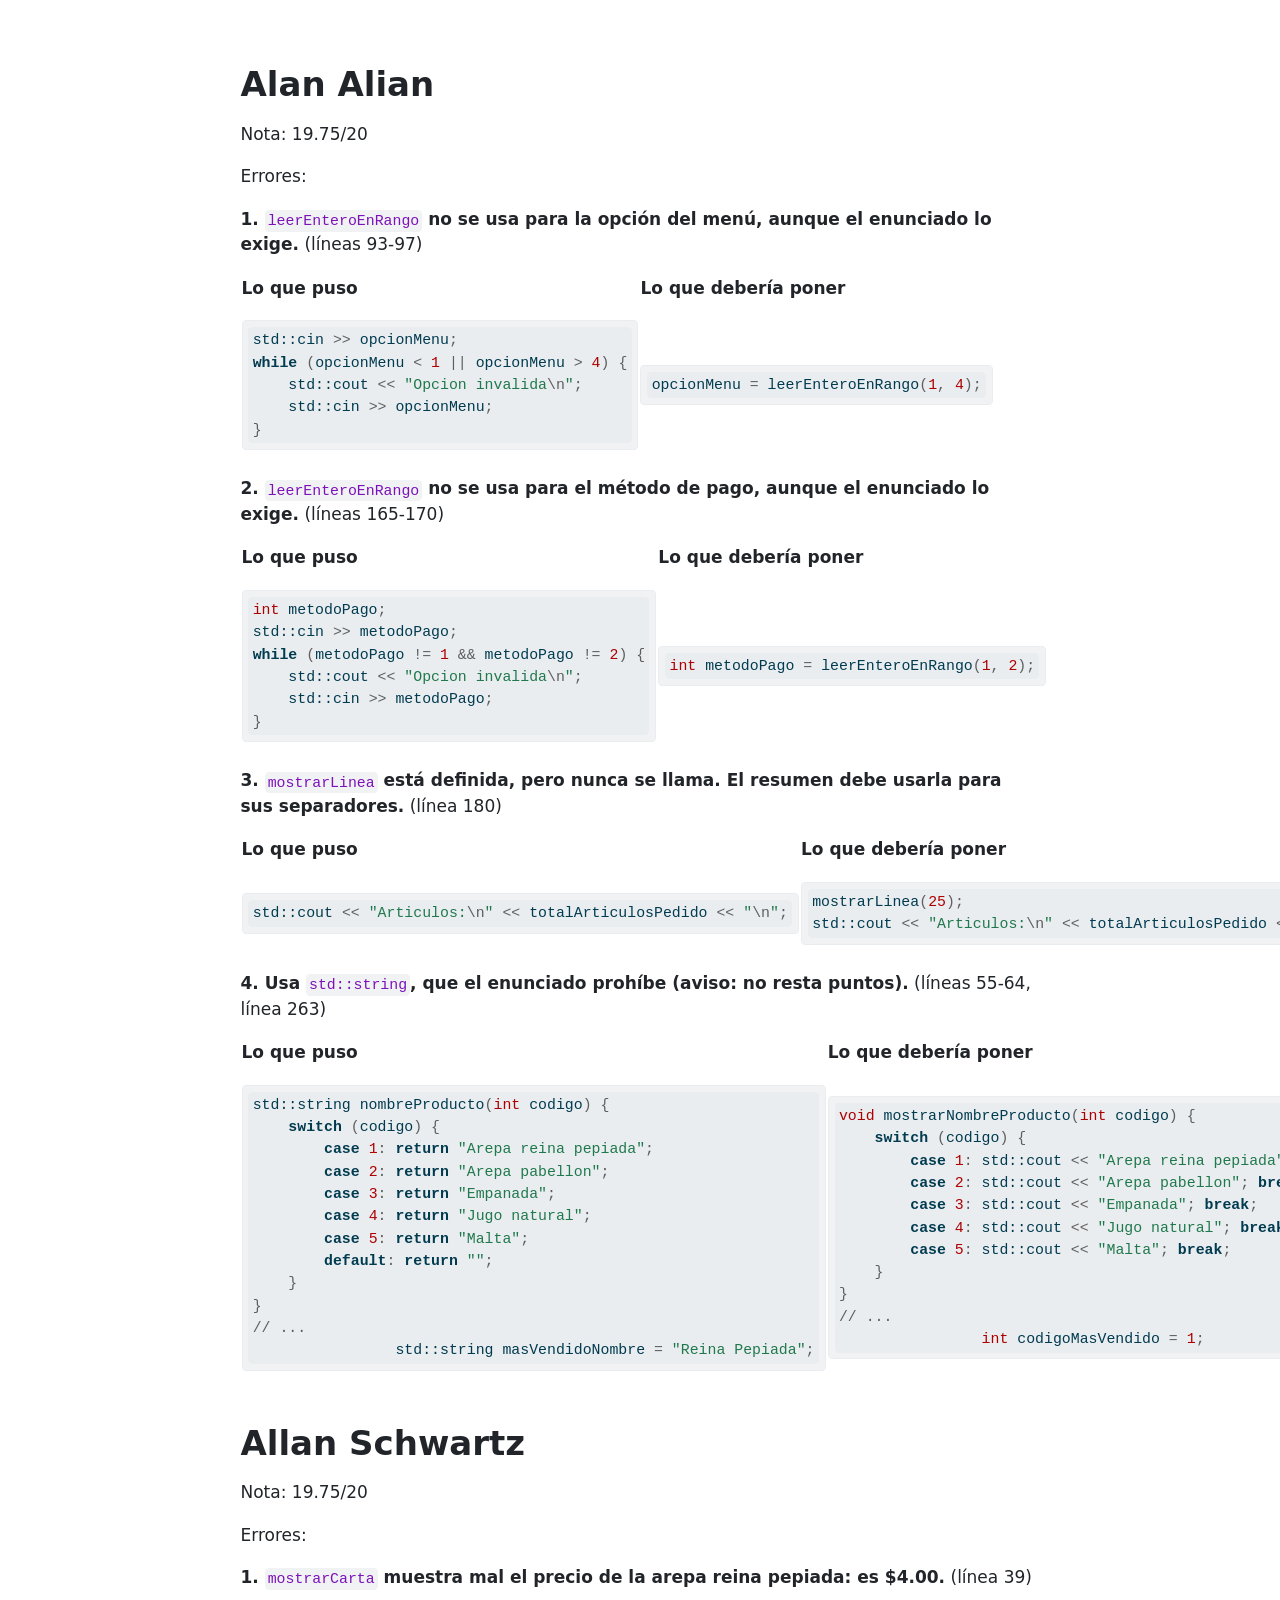
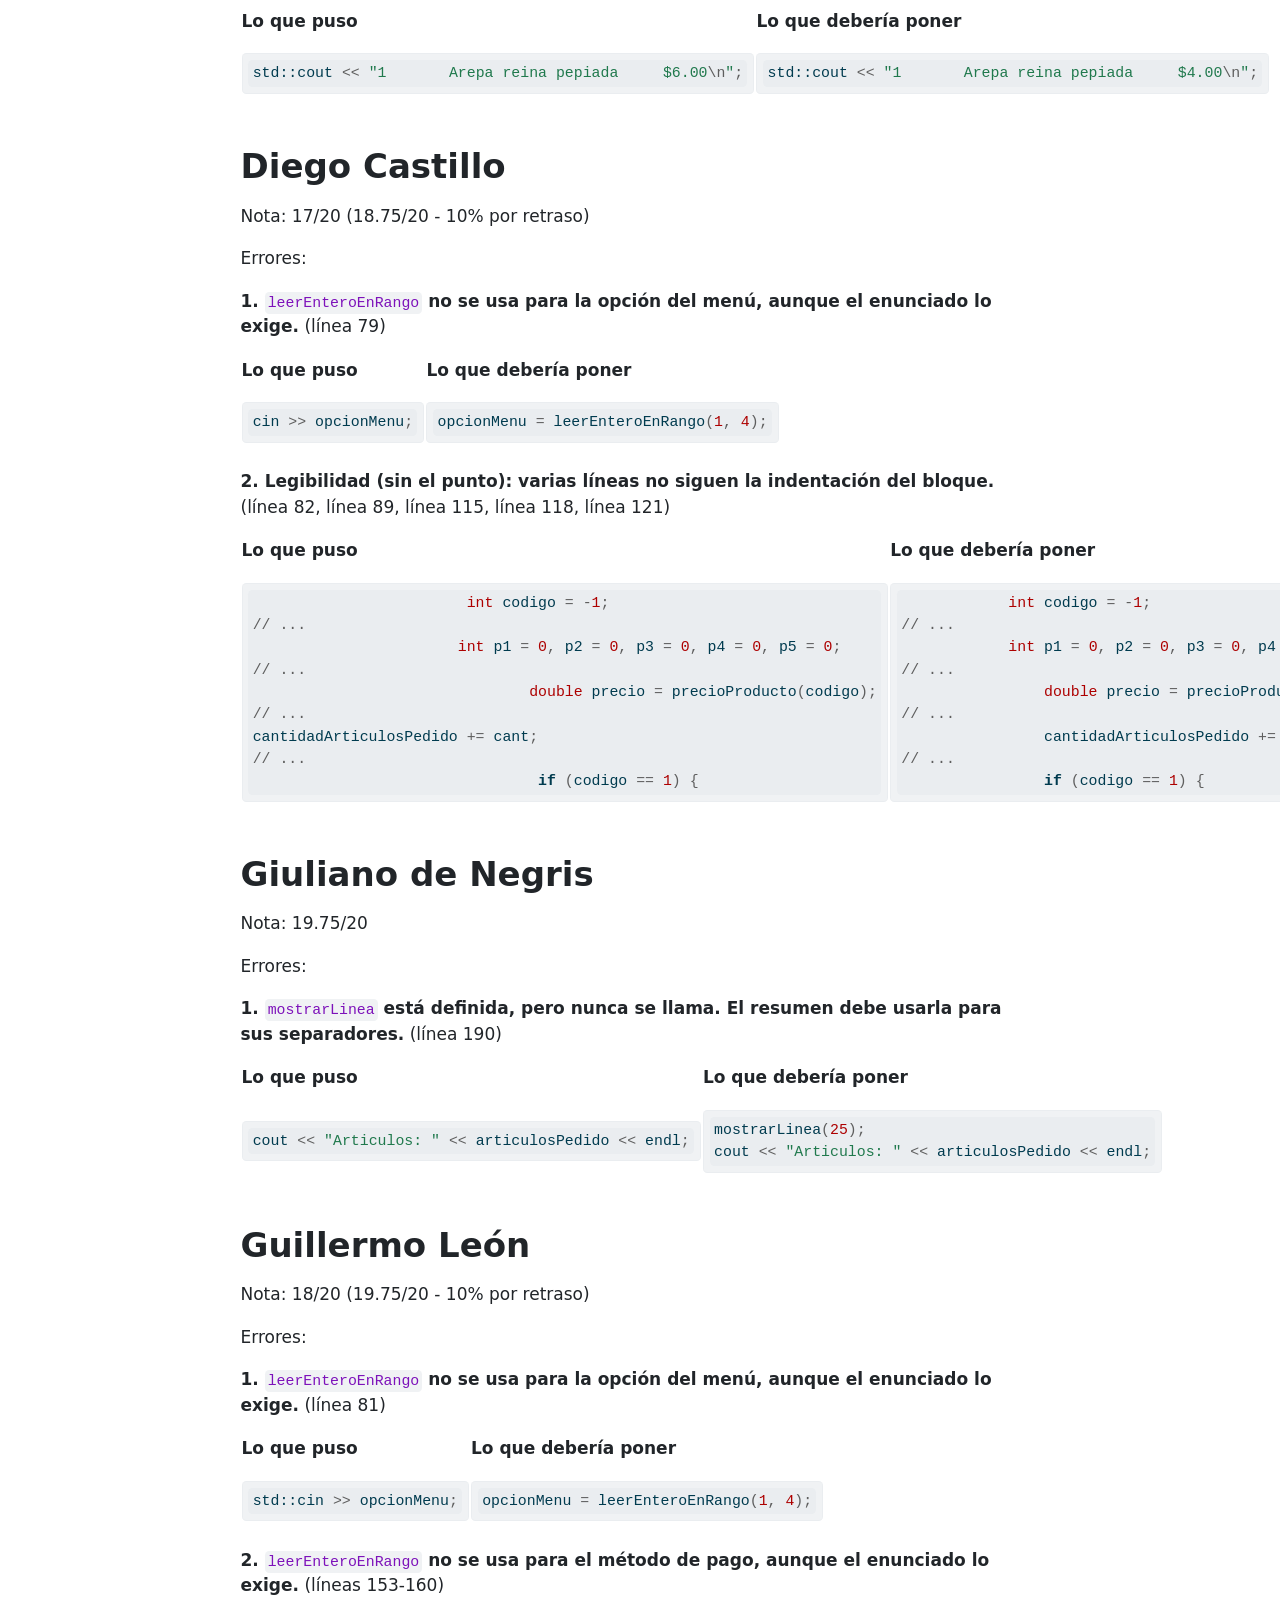
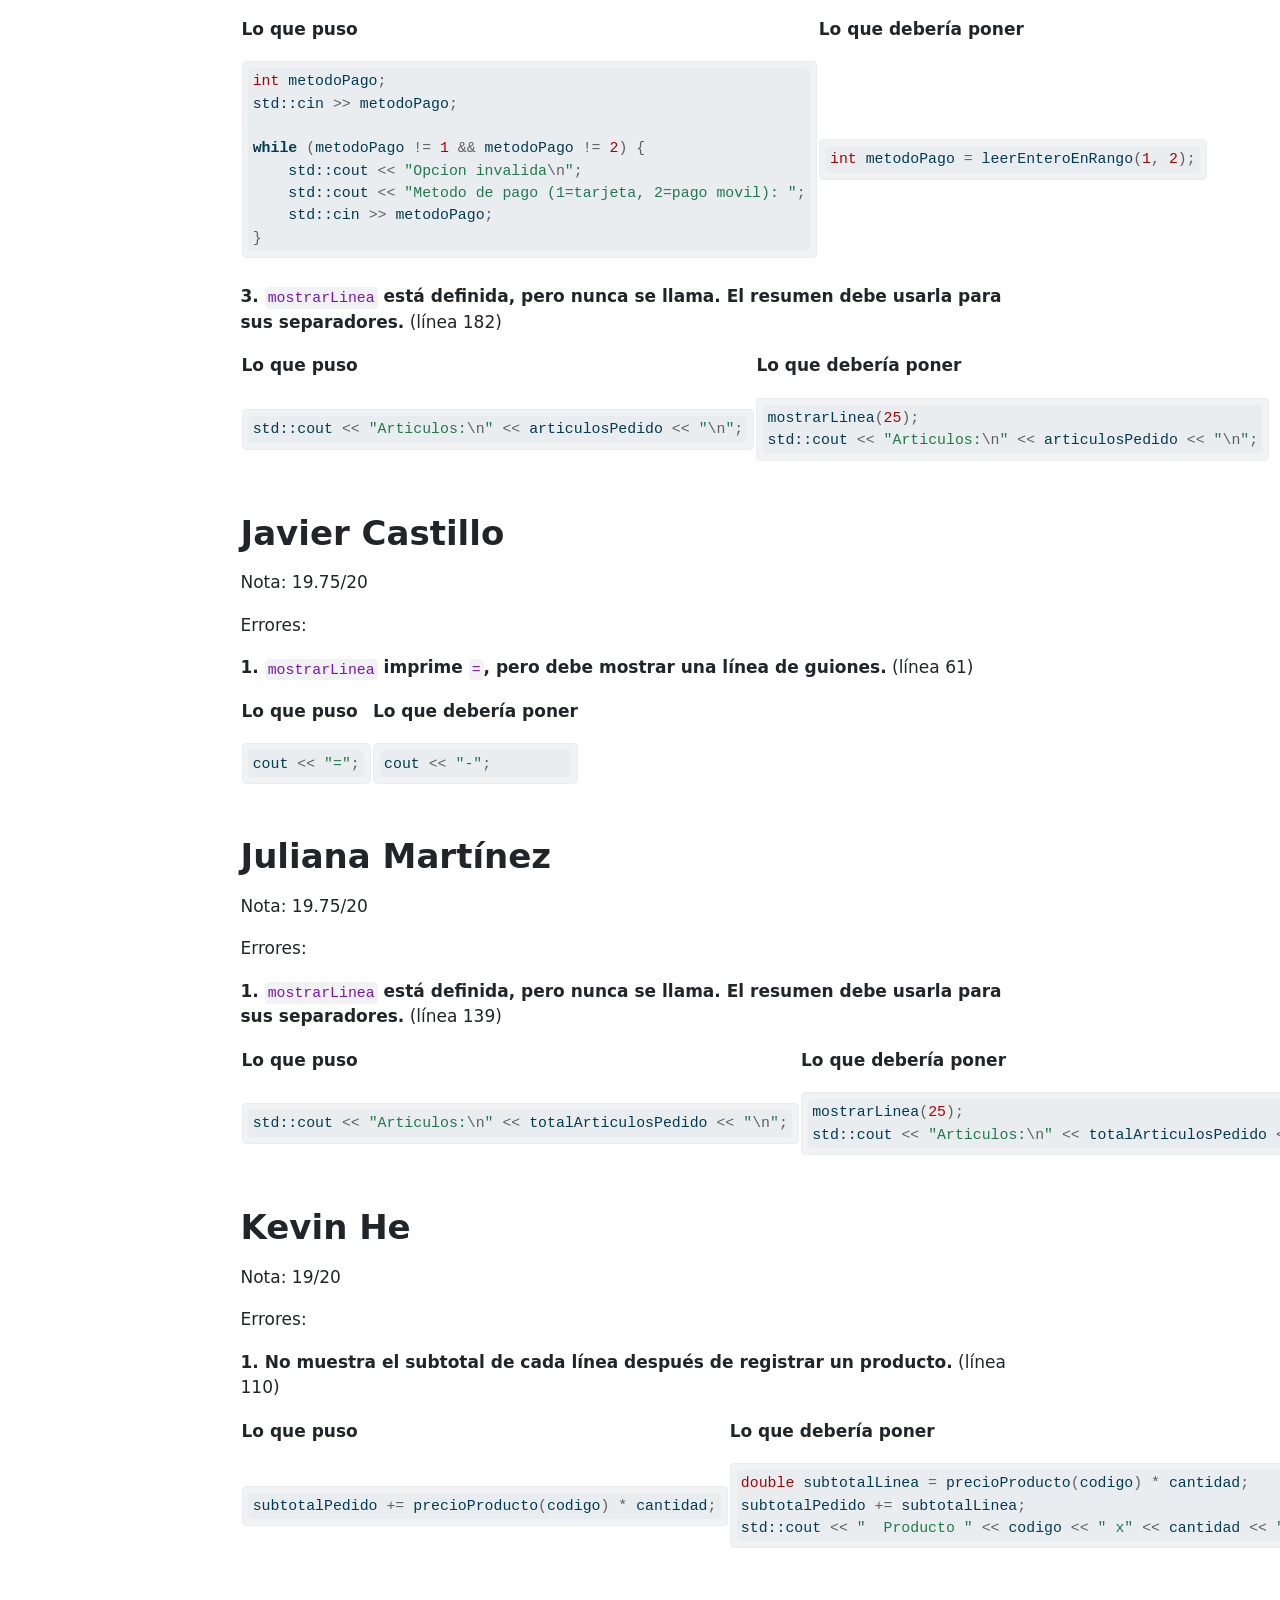
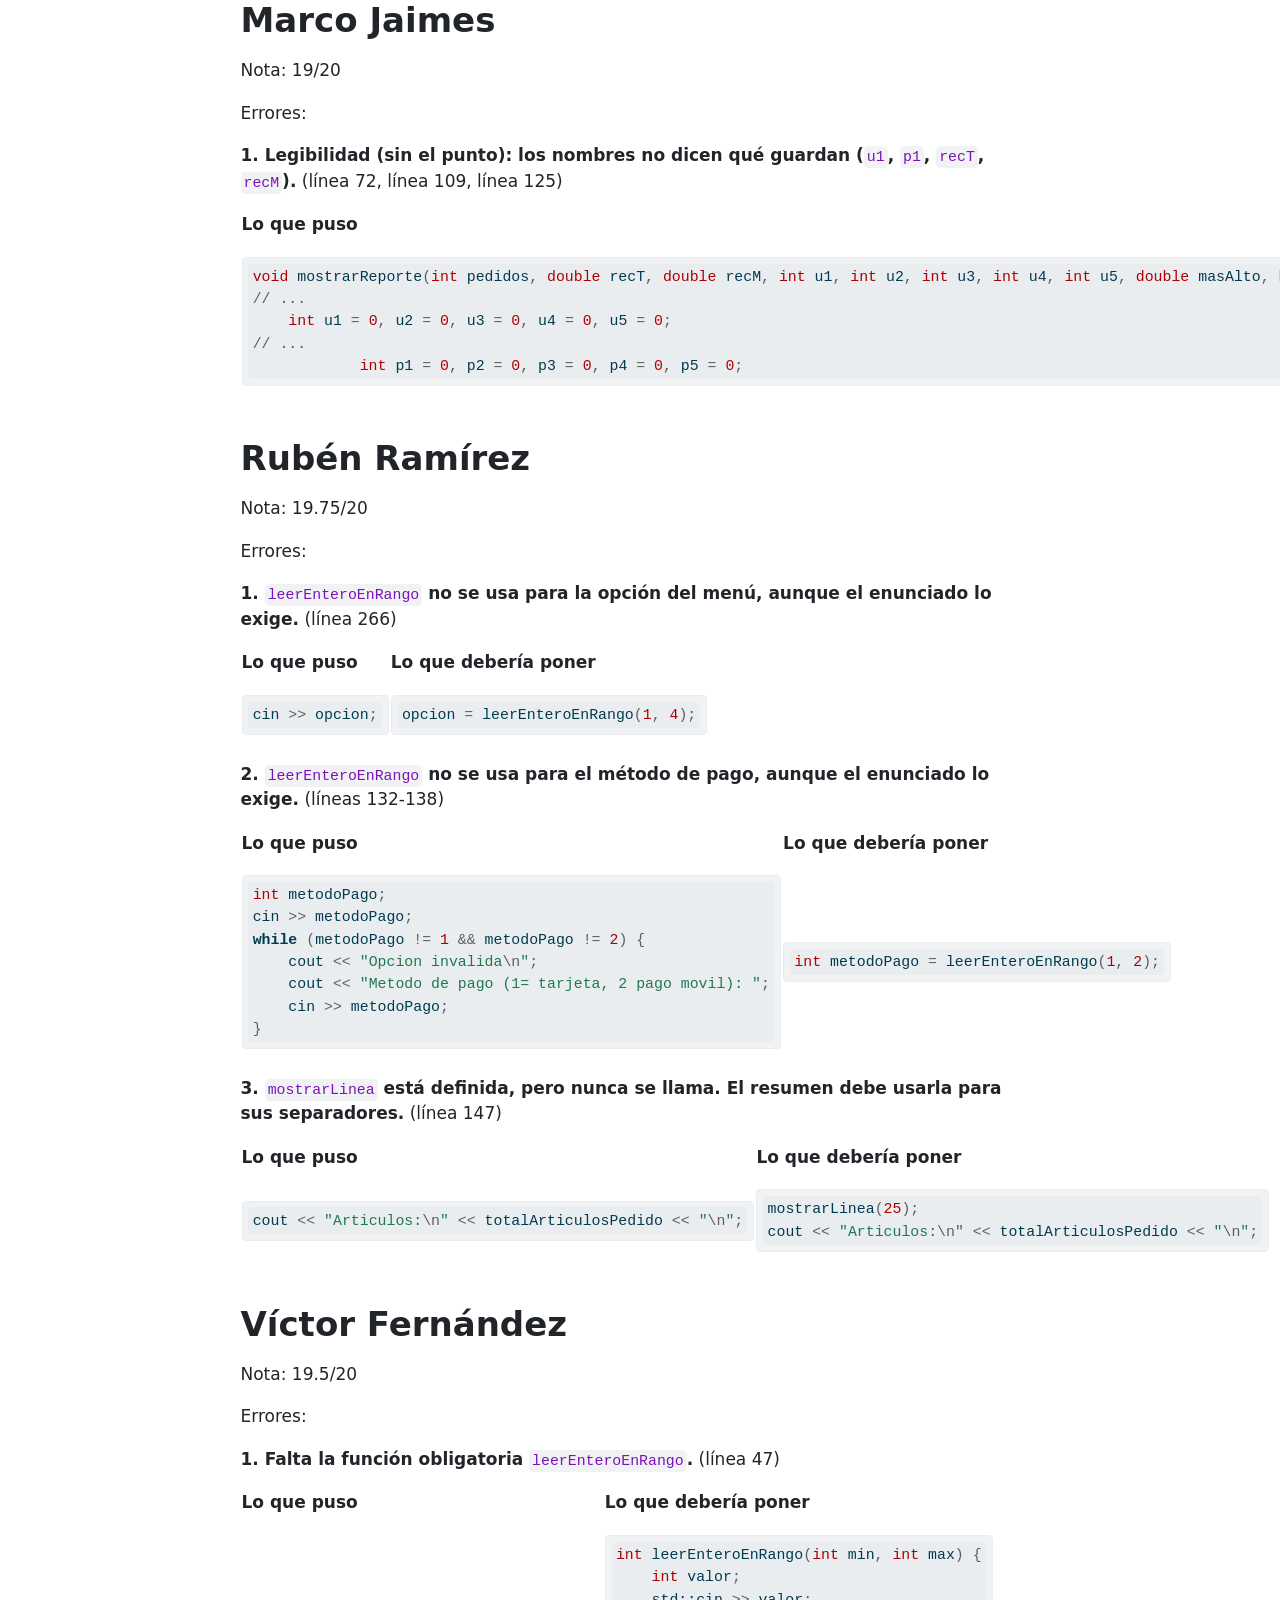
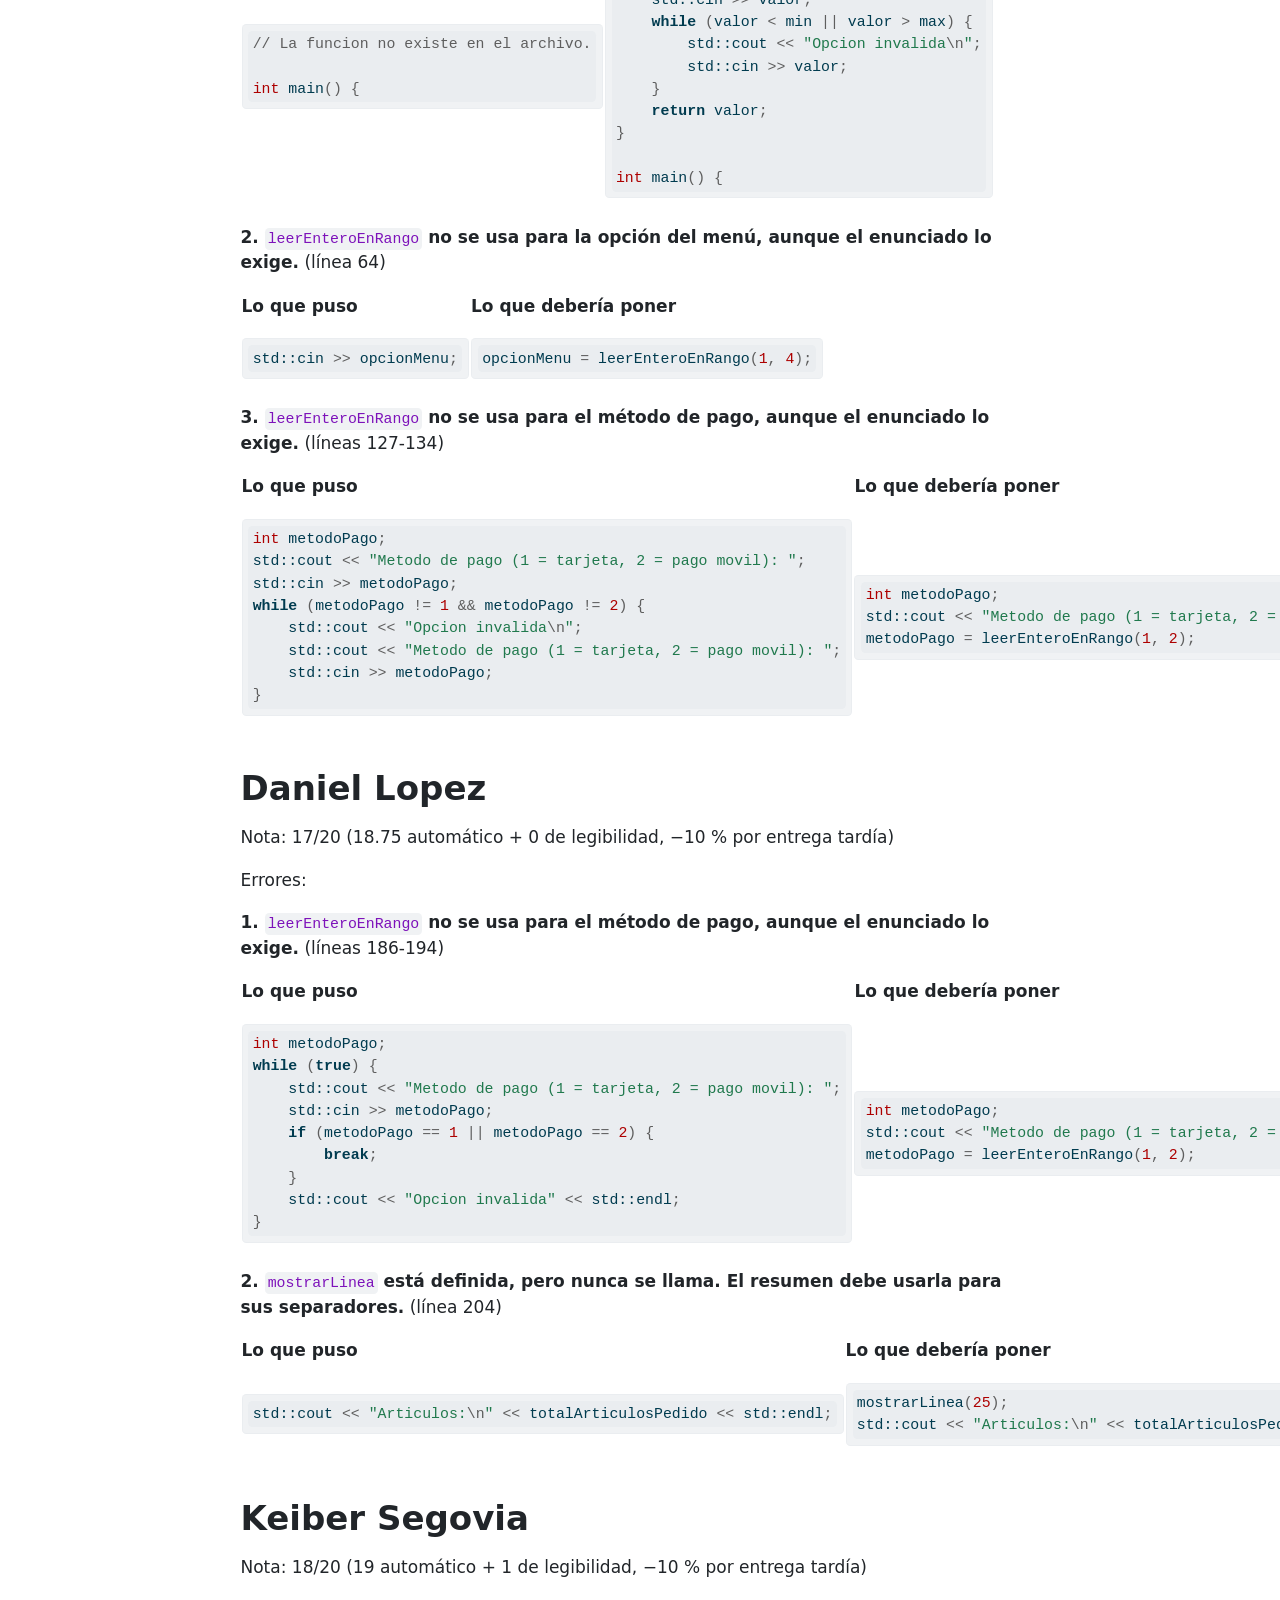
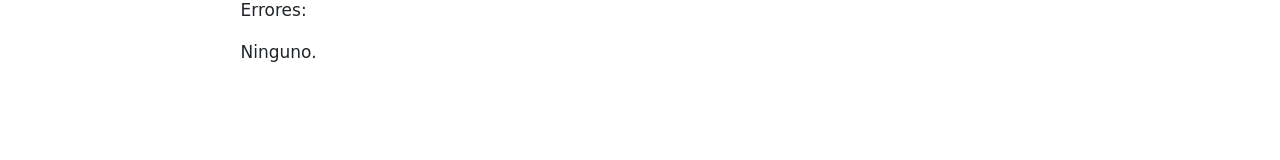
==== docs/lab-projects/02/testing-grounds/resumen.html @ e4467f54 "agregar lab 6 a quarto" ====
<!DOCTYPE html>
<html xmlns="http://www.w3.org/1999/xhtml" lang="en" xml:lang="en"><head>

<meta charset="utf-8">
<meta name="generator" content="quarto-1.10.18">

<meta name="viewport" content="width=device-width, initial-scale=1.0, user-scalable=yes">


<title>resumen – Programación I</title>
<style>
/* Default styles provided by pandoc.
** See https://pandoc.org/MANUAL.html#variables-for-html for config info.
*/
span.smallcaps{font-variant: small-caps;}
div.columns{display: flex; gap: 1.5em;}
div.column{flex: auto;}
@media screen {
div.columns{gap: min(4vw, 1.5em);}
div.column{overflow-x: auto;}
}
div.hanging-indent{margin-left: 1.5em; text-indent: -1.5em;}
ul.task-list{list-style: none;}
ul.task-list li input[type="checkbox"] {
  width: 0.8em;
  margin: 0 0.8em 0.2em -1em; /* quarto-specific, see https://github.com/quarto-dev/quarto-cli/issues/4556 */ 
  vertical-align: middle;
}
/* CSS for syntax highlighting */
html { -webkit-text-size-adjust: 100%; }
pre > code.sourceCode { white-space: pre; position: relative; }
pre > code.sourceCode > span { display: inline-block; line-height: 1.25; }
pre > code.sourceCode > span:empty { height: 1.2em; }
.sourceCode { overflow: visible; }
code.sourceCode > span { color: inherit; text-decoration: inherit; }
div.sourceCode { margin: 1em 0; }
pre.sourceCode { margin: 0; }
@media screen {
div.sourceCode { overflow: auto; }
}
@media print {
pre > code.sourceCode { white-space: pre-wrap; }
pre > code.sourceCode > span { text-indent: -5em; padding-left: 5em; }
}
pre.numberSource code
  { counter-reset: source-line 0; }
pre.numberSource code > span
  { position: relative; left: -4em; counter-increment: source-line; }
pre.numberSource code > span > a:first-child::before
  { content: counter(source-line);
    position: relative; left: -1em; text-align: right; vertical-align: baseline;
    border: none; display: inline-block;
    -webkit-touch-callout: none; -webkit-user-select: none;
    -khtml-user-select: none; -moz-user-select: none;
    -ms-user-select: none; user-select: none;
    padding: 0 4px; width: 4em;
  }
pre.numberSource { margin-left: 3em;  padding-left: 4px; }
div.sourceCode
  {   }
@media screen {
pre > code.sourceCode > span > a:first-child::before { text-decoration: underline; }
}
</style>


<script src="../../../site_libs/quarto-nav/quarto-nav.js"></script>
<script src="../../../site_libs/clipboard/clipboard.min.js"></script>
<script src="../../../site_libs/quarto-search/autocomplete.umd.js"></script>
<script src="../../../site_libs/quarto-search/fuse.min.js"></script>
<script src="../../../site_libs/quarto-search/quarto-search.js"></script>
<meta name="quarto:offset" content="../../../">
<script src="../../../site_libs/quarto-html/quarto.js" type="module"></script>
<script src="../../../site_libs/quarto-html/tabsets/tabsets.js" type="module"></script>
<script src="../../../site_libs/quarto-html/popper.min.js"></script>
<script src="../../../site_libs/quarto-html/tippy.umd.min.js"></script>
<script src="../../../site_libs/quarto-html/anchor.min.js"></script>
<link href="../../../site_libs/quarto-html/tippy.css" rel="stylesheet">
<link href="../../../site_libs/quarto-html/quarto-syntax-highlighting-64a204ab8560d761af7679ceaba22944.css" rel="stylesheet" id="quarto-text-highlighting-styles">
<script src="../../../site_libs/bootstrap/bootstrap.min.js"></script>
<link href="../../../site_libs/bootstrap/bootstrap-icons.css" rel="stylesheet">
<link href="../../../site_libs/bootstrap/bootstrap-deae0c18f5b5cd7b9158b1169a045e04.min.css" rel="stylesheet" append-hash="true" id="quarto-bootstrap" data-mode="light">
<script id="quarto-search-options" type="application/json">{
  "location": "sidebar",
  "copy-button": false,
  "collapse-after": 3,
  "panel-placement": "start",
  "type": "textbox",
  "limit": 50,
  "keyboard-shortcut": [
    "f",
    "/",
    "s"
  ],
  "show-item-context": false,
  "language": {
    "search-no-results-text": "No results",
    "search-matching-documents-text": "matching documents",
    "search-copy-link-title": "Copy link to search",
    "search-hide-matches-text": "Hide additional matches",
    "search-more-match-text": "more match in this document",
    "search-more-matches-text": "more matches in this document",
    "search-clear-button-title": "Clear",
    "search-text-placeholder": "",
    "search-detached-cancel-button-title": "Cancel",
    "search-submit-button-title": "Submit",
    "search-label": "Search"
  }
}</script>


</head>

<body class="fullcontent quarto-light">

<div id="quarto-search-results"></div>
<!-- content -->
<div id="quarto-content" class="quarto-container page-columns page-rows-contents page-layout-article">
<!-- sidebar -->
<!-- margin-sidebar -->
    
<!-- main -->
<main class="content" id="quarto-document-content"><header id="title-block-header" class="quarto-title-block"></header>




<section id="alan-alian" class="level1">
<h1>Alan Alian</h1>
<p>Nota: 19.75/20</p>
<p>Errores:</p>
<p><strong>1. <code>leerEnteroEnRango</code> no se usa para la opción del menú, aunque el enunciado lo exige.</strong> (líneas 93-97)</p>
<table>
<tbody><tr>
<th>
Lo que puso
</th>
<th>
Lo que debería poner
</th>
</tr>
<tr>
<td>
<div class="code-copy-outer-scaffold"><div class="sourceCode" id="cb1"><pre class="sourceCode cpp code-with-copy"><code class="sourceCode cpp"><span id="cb1-1"><a href="#cb1-1" aria-hidden="true" tabindex="-1"></a><span class="bu">std::</span>cin <span class="op">&gt;&gt;</span> opcionMenu<span class="op">;</span></span>
<span id="cb1-2"><a href="#cb1-2" aria-hidden="true" tabindex="-1"></a><span class="cf">while</span> <span class="op">(</span>opcionMenu <span class="op">&lt;</span> <span class="dv">1</span> <span class="op">||</span> opcionMenu <span class="op">&gt;</span> <span class="dv">4</span><span class="op">)</span> <span class="op">{</span></span>
<span id="cb1-3"><a href="#cb1-3" aria-hidden="true" tabindex="-1"></a>    <span class="bu">std::</span>cout <span class="op">&lt;&lt;</span> <span class="st">"Opcion invalida</span><span class="sc">\n</span><span class="st">"</span><span class="op">;</span></span>
<span id="cb1-4"><a href="#cb1-4" aria-hidden="true" tabindex="-1"></a>    <span class="bu">std::</span>cin <span class="op">&gt;&gt;</span> opcionMenu<span class="op">;</span></span>
<span id="cb1-5"><a href="#cb1-5" aria-hidden="true" tabindex="-1"></a><span class="op">}</span></span></code></pre></div><button title="Copy to Clipboard" class="code-copy-button"><i class="bi"></i></button></div>
</td>
<td>
<div class="code-copy-outer-scaffold"><div class="sourceCode" id="cb2"><pre class="sourceCode cpp code-with-copy"><code class="sourceCode cpp"><span id="cb2-1"><a href="#cb2-1" aria-hidden="true" tabindex="-1"></a>opcionMenu <span class="op">=</span> leerEnteroEnRango<span class="op">(</span><span class="dv">1</span><span class="op">,</span> <span class="dv">4</span><span class="op">);</span></span></code></pre></div><button title="Copy to Clipboard" class="code-copy-button"><i class="bi"></i></button></div>
</td>
</tr>
</tbody></table>
<p><strong>2. <code>leerEnteroEnRango</code> no se usa para el método de pago, aunque el enunciado lo exige.</strong> (líneas 165-170)</p>
<table>
<tbody><tr>
<th>
Lo que puso
</th>
<th>
Lo que debería poner
</th>
</tr>
<tr>
<td>
<div class="code-copy-outer-scaffold"><div class="sourceCode" id="cb3"><pre class="sourceCode cpp code-with-copy"><code class="sourceCode cpp"><span id="cb3-1"><a href="#cb3-1" aria-hidden="true" tabindex="-1"></a><span class="dt">int</span> metodoPago<span class="op">;</span></span>
<span id="cb3-2"><a href="#cb3-2" aria-hidden="true" tabindex="-1"></a><span class="bu">std::</span>cin <span class="op">&gt;&gt;</span> metodoPago<span class="op">;</span></span>
<span id="cb3-3"><a href="#cb3-3" aria-hidden="true" tabindex="-1"></a><span class="cf">while</span> <span class="op">(</span>metodoPago <span class="op">!=</span> <span class="dv">1</span> <span class="op">&amp;&amp;</span> metodoPago <span class="op">!=</span> <span class="dv">2</span><span class="op">)</span> <span class="op">{</span></span>
<span id="cb3-4"><a href="#cb3-4" aria-hidden="true" tabindex="-1"></a>    <span class="bu">std::</span>cout <span class="op">&lt;&lt;</span> <span class="st">"Opcion invalida</span><span class="sc">\n</span><span class="st">"</span><span class="op">;</span></span>
<span id="cb3-5"><a href="#cb3-5" aria-hidden="true" tabindex="-1"></a>    <span class="bu">std::</span>cin <span class="op">&gt;&gt;</span> metodoPago<span class="op">;</span></span>
<span id="cb3-6"><a href="#cb3-6" aria-hidden="true" tabindex="-1"></a><span class="op">}</span></span></code></pre></div><button title="Copy to Clipboard" class="code-copy-button"><i class="bi"></i></button></div>
</td>
<td>
<div class="code-copy-outer-scaffold"><div class="sourceCode" id="cb4"><pre class="sourceCode cpp code-with-copy"><code class="sourceCode cpp"><span id="cb4-1"><a href="#cb4-1" aria-hidden="true" tabindex="-1"></a><span class="dt">int</span> metodoPago <span class="op">=</span> leerEnteroEnRango<span class="op">(</span><span class="dv">1</span><span class="op">,</span> <span class="dv">2</span><span class="op">);</span></span></code></pre></div><button title="Copy to Clipboard" class="code-copy-button"><i class="bi"></i></button></div>
</td>
</tr>
</tbody></table>
<p><strong>3. <code>mostrarLinea</code> está definida, pero nunca se llama. El resumen debe usarla para sus separadores.</strong> (línea 180)</p>
<table>
<tbody><tr>
<th>
Lo que puso
</th>
<th>
Lo que debería poner
</th>
</tr>
<tr>
<td>
<div class="code-copy-outer-scaffold"><div class="sourceCode" id="cb5"><pre class="sourceCode cpp code-with-copy"><code class="sourceCode cpp"><span id="cb5-1"><a href="#cb5-1" aria-hidden="true" tabindex="-1"></a><span class="bu">std::</span>cout <span class="op">&lt;&lt;</span> <span class="st">"Articulos:</span><span class="sc">\n</span><span class="st">"</span> <span class="op">&lt;&lt;</span> totalArticulosPedido <span class="op">&lt;&lt;</span> <span class="st">"</span><span class="sc">\n</span><span class="st">"</span><span class="op">;</span></span></code></pre></div><button title="Copy to Clipboard" class="code-copy-button"><i class="bi"></i></button></div>
</td>
<td>
<div class="code-copy-outer-scaffold"><div class="sourceCode" id="cb6"><pre class="sourceCode cpp code-with-copy"><code class="sourceCode cpp"><span id="cb6-1"><a href="#cb6-1" aria-hidden="true" tabindex="-1"></a>mostrarLinea<span class="op">(</span><span class="dv">25</span><span class="op">);</span></span>
<span id="cb6-2"><a href="#cb6-2" aria-hidden="true" tabindex="-1"></a><span class="bu">std::</span>cout <span class="op">&lt;&lt;</span> <span class="st">"Articulos:</span><span class="sc">\n</span><span class="st">"</span> <span class="op">&lt;&lt;</span> totalArticulosPedido <span class="op">&lt;&lt;</span> <span class="st">"</span><span class="sc">\n</span><span class="st">"</span><span class="op">;</span></span></code></pre></div><button title="Copy to Clipboard" class="code-copy-button"><i class="bi"></i></button></div>
</td>
</tr>
</tbody></table>
<p><strong>4. Usa <code>std::string</code>, que el enunciado prohíbe (aviso: no resta puntos).</strong> (líneas 55-64, línea 263)</p>
<table>
<tbody><tr>
<th>
Lo que puso
</th>
<th>
Lo que debería poner
</th>
</tr>
<tr>
<td>
<div class="code-copy-outer-scaffold"><div class="sourceCode" id="cb7"><pre class="sourceCode cpp code-with-copy"><code class="sourceCode cpp"><span id="cb7-1"><a href="#cb7-1" aria-hidden="true" tabindex="-1"></a><span class="bu">std::</span>string nombreProducto<span class="op">(</span><span class="dt">int</span> codigo<span class="op">)</span> <span class="op">{</span></span>
<span id="cb7-2"><a href="#cb7-2" aria-hidden="true" tabindex="-1"></a>    <span class="cf">switch</span> <span class="op">(</span>codigo<span class="op">)</span> <span class="op">{</span></span>
<span id="cb7-3"><a href="#cb7-3" aria-hidden="true" tabindex="-1"></a>        <span class="cf">case</span> <span class="dv">1</span><span class="op">:</span> <span class="cf">return</span> <span class="st">"Arepa reina pepiada"</span><span class="op">;</span></span>
<span id="cb7-4"><a href="#cb7-4" aria-hidden="true" tabindex="-1"></a>        <span class="cf">case</span> <span class="dv">2</span><span class="op">:</span> <span class="cf">return</span> <span class="st">"Arepa pabellon"</span><span class="op">;</span></span>
<span id="cb7-5"><a href="#cb7-5" aria-hidden="true" tabindex="-1"></a>        <span class="cf">case</span> <span class="dv">3</span><span class="op">:</span> <span class="cf">return</span> <span class="st">"Empanada"</span><span class="op">;</span></span>
<span id="cb7-6"><a href="#cb7-6" aria-hidden="true" tabindex="-1"></a>        <span class="cf">case</span> <span class="dv">4</span><span class="op">:</span> <span class="cf">return</span> <span class="st">"Jugo natural"</span><span class="op">;</span></span>
<span id="cb7-7"><a href="#cb7-7" aria-hidden="true" tabindex="-1"></a>        <span class="cf">case</span> <span class="dv">5</span><span class="op">:</span> <span class="cf">return</span> <span class="st">"Malta"</span><span class="op">;</span></span>
<span id="cb7-8"><a href="#cb7-8" aria-hidden="true" tabindex="-1"></a>        <span class="cf">default</span><span class="op">:</span> <span class="cf">return</span> <span class="st">""</span><span class="op">;</span></span>
<span id="cb7-9"><a href="#cb7-9" aria-hidden="true" tabindex="-1"></a>    <span class="op">}</span></span>
<span id="cb7-10"><a href="#cb7-10" aria-hidden="true" tabindex="-1"></a><span class="op">}</span></span>
<span id="cb7-11"><a href="#cb7-11" aria-hidden="true" tabindex="-1"></a><span class="co">// ...</span></span>
<span id="cb7-12"><a href="#cb7-12" aria-hidden="true" tabindex="-1"></a>                <span class="bu">std::</span>string masVendidoNombre <span class="op">=</span> <span class="st">"Reina Pepiada"</span><span class="op">;</span></span></code></pre></div><button title="Copy to Clipboard" class="code-copy-button"><i class="bi"></i></button></div>
</td>
<td>
<div class="code-copy-outer-scaffold"><div class="sourceCode" id="cb8"><pre class="sourceCode cpp code-with-copy"><code class="sourceCode cpp"><span id="cb8-1"><a href="#cb8-1" aria-hidden="true" tabindex="-1"></a><span class="dt">void</span> mostrarNombreProducto<span class="op">(</span><span class="dt">int</span> codigo<span class="op">)</span> <span class="op">{</span></span>
<span id="cb8-2"><a href="#cb8-2" aria-hidden="true" tabindex="-1"></a>    <span class="cf">switch</span> <span class="op">(</span>codigo<span class="op">)</span> <span class="op">{</span></span>
<span id="cb8-3"><a href="#cb8-3" aria-hidden="true" tabindex="-1"></a>        <span class="cf">case</span> <span class="dv">1</span><span class="op">:</span> <span class="bu">std::</span>cout <span class="op">&lt;&lt;</span> <span class="st">"Arepa reina pepiada"</span><span class="op">;</span> <span class="cf">break</span><span class="op">;</span></span>
<span id="cb8-4"><a href="#cb8-4" aria-hidden="true" tabindex="-1"></a>        <span class="cf">case</span> <span class="dv">2</span><span class="op">:</span> <span class="bu">std::</span>cout <span class="op">&lt;&lt;</span> <span class="st">"Arepa pabellon"</span><span class="op">;</span> <span class="cf">break</span><span class="op">;</span></span>
<span id="cb8-5"><a href="#cb8-5" aria-hidden="true" tabindex="-1"></a>        <span class="cf">case</span> <span class="dv">3</span><span class="op">:</span> <span class="bu">std::</span>cout <span class="op">&lt;&lt;</span> <span class="st">"Empanada"</span><span class="op">;</span> <span class="cf">break</span><span class="op">;</span></span>
<span id="cb8-6"><a href="#cb8-6" aria-hidden="true" tabindex="-1"></a>        <span class="cf">case</span> <span class="dv">4</span><span class="op">:</span> <span class="bu">std::</span>cout <span class="op">&lt;&lt;</span> <span class="st">"Jugo natural"</span><span class="op">;</span> <span class="cf">break</span><span class="op">;</span></span>
<span id="cb8-7"><a href="#cb8-7" aria-hidden="true" tabindex="-1"></a>        <span class="cf">case</span> <span class="dv">5</span><span class="op">:</span> <span class="bu">std::</span>cout <span class="op">&lt;&lt;</span> <span class="st">"Malta"</span><span class="op">;</span> <span class="cf">break</span><span class="op">;</span></span>
<span id="cb8-8"><a href="#cb8-8" aria-hidden="true" tabindex="-1"></a>    <span class="op">}</span></span>
<span id="cb8-9"><a href="#cb8-9" aria-hidden="true" tabindex="-1"></a><span class="op">}</span></span>
<span id="cb8-10"><a href="#cb8-10" aria-hidden="true" tabindex="-1"></a><span class="co">// ...</span></span>
<span id="cb8-11"><a href="#cb8-11" aria-hidden="true" tabindex="-1"></a>                <span class="dt">int</span> codigoMasVendido <span class="op">=</span> <span class="dv">1</span><span class="op">;</span></span></code></pre></div><button title="Copy to Clipboard" class="code-copy-button"><i class="bi"></i></button></div>
</td>
</tr>
</tbody></table>
</section>
<section id="allan-schwartz" class="level1">
<h1>Allan Schwartz</h1>
<p>Nota: 19.75/20</p>
<p>Errores:</p>
<p><strong>1. <code>mostrarCarta</code> muestra mal el precio de la arepa reina pepiada: es $4.00.</strong> (línea 39)</p>
<table>
<tbody><tr>
<th>
Lo que puso
</th>
<th>
Lo que debería poner
</th>
</tr>
<tr>
<td>
<div class="code-copy-outer-scaffold"><div class="sourceCode" id="cb9"><pre class="sourceCode cpp code-with-copy"><code class="sourceCode cpp"><span id="cb9-1"><a href="#cb9-1" aria-hidden="true" tabindex="-1"></a><span class="bu">std::</span>cout <span class="op">&lt;&lt;</span> <span class="st">"1       Arepa reina pepiada     $6.00</span><span class="sc">\n</span><span class="st">"</span><span class="op">;</span></span></code></pre></div><button title="Copy to Clipboard" class="code-copy-button"><i class="bi"></i></button></div>
</td>
<td>
<div class="code-copy-outer-scaffold"><div class="sourceCode" id="cb10"><pre class="sourceCode cpp code-with-copy"><code class="sourceCode cpp"><span id="cb10-1"><a href="#cb10-1" aria-hidden="true" tabindex="-1"></a><span class="bu">std::</span>cout <span class="op">&lt;&lt;</span> <span class="st">"1       Arepa reina pepiada     $4.00</span><span class="sc">\n</span><span class="st">"</span><span class="op">;</span></span></code></pre></div><button title="Copy to Clipboard" class="code-copy-button"><i class="bi"></i></button></div>
</td>
</tr>
</tbody></table>
</section>
<section id="diego-castillo" class="level1">
<h1>Diego Castillo</h1>
<p>Nota: 17/20 (18.75/20 - 10% por retraso)</p>
<p>Errores:</p>
<p><strong>1. <code>leerEnteroEnRango</code> no se usa para la opción del menú, aunque el enunciado lo exige.</strong> (línea 79)</p>
<table>
<tbody><tr>
<th>
Lo que puso
</th>
<th>
Lo que debería poner
</th>
</tr>
<tr>
<td>
<div class="code-copy-outer-scaffold"><div class="sourceCode" id="cb11"><pre class="sourceCode cpp code-with-copy"><code class="sourceCode cpp"><span id="cb11-1"><a href="#cb11-1" aria-hidden="true" tabindex="-1"></a>cin <span class="op">&gt;&gt;</span> opcionMenu<span class="op">;</span></span></code></pre></div><button title="Copy to Clipboard" class="code-copy-button"><i class="bi"></i></button></div>
</td>
<td>
<div class="code-copy-outer-scaffold"><div class="sourceCode" id="cb12"><pre class="sourceCode cpp code-with-copy"><code class="sourceCode cpp"><span id="cb12-1"><a href="#cb12-1" aria-hidden="true" tabindex="-1"></a>opcionMenu <span class="op">=</span> leerEnteroEnRango<span class="op">(</span><span class="dv">1</span><span class="op">,</span> <span class="dv">4</span><span class="op">);</span></span></code></pre></div><button title="Copy to Clipboard" class="code-copy-button"><i class="bi"></i></button></div>
</td>
</tr>
</tbody></table>
<p><strong>2. Legibilidad (sin el punto): varias líneas no siguen la indentación del bloque.</strong> (línea 82, línea 89, línea 115, línea 118, línea 121)</p>
<table>
<tbody><tr>
<th>
Lo que puso
</th>
<th>
Lo que debería poner
</th>
</tr>
<tr>
<td>
<div class="code-copy-outer-scaffold"><div class="sourceCode" id="cb13"><pre class="sourceCode cpp code-with-copy"><code class="sourceCode cpp"><span id="cb13-1"><a href="#cb13-1" aria-hidden="true" tabindex="-1"></a>                        <span class="dt">int</span> codigo <span class="op">=</span> <span class="op">-</span><span class="dv">1</span><span class="op">;</span></span>
<span id="cb13-2"><a href="#cb13-2" aria-hidden="true" tabindex="-1"></a><span class="co">// ...</span></span>
<span id="cb13-3"><a href="#cb13-3" aria-hidden="true" tabindex="-1"></a>                       <span class="dt">int</span> p1 <span class="op">=</span> <span class="dv">0</span><span class="op">,</span> p2 <span class="op">=</span> <span class="dv">0</span><span class="op">,</span> p3 <span class="op">=</span> <span class="dv">0</span><span class="op">,</span> p4 <span class="op">=</span> <span class="dv">0</span><span class="op">,</span> p5 <span class="op">=</span> <span class="dv">0</span><span class="op">;</span></span>
<span id="cb13-4"><a href="#cb13-4" aria-hidden="true" tabindex="-1"></a><span class="co">// ...</span></span>
<span id="cb13-5"><a href="#cb13-5" aria-hidden="true" tabindex="-1"></a>                               <span class="dt">double</span> precio <span class="op">=</span> precioProducto<span class="op">(</span>codigo<span class="op">);</span></span>
<span id="cb13-6"><a href="#cb13-6" aria-hidden="true" tabindex="-1"></a><span class="co">// ...</span></span>
<span id="cb13-7"><a href="#cb13-7" aria-hidden="true" tabindex="-1"></a>cantidadArticulosPedido <span class="op">+=</span> cant<span class="op">;</span></span>
<span id="cb13-8"><a href="#cb13-8" aria-hidden="true" tabindex="-1"></a><span class="co">// ...</span></span>
<span id="cb13-9"><a href="#cb13-9" aria-hidden="true" tabindex="-1"></a>                                <span class="cf">if</span> <span class="op">(</span>codigo <span class="op">==</span> <span class="dv">1</span><span class="op">)</span> <span class="op">{</span></span></code></pre></div><button title="Copy to Clipboard" class="code-copy-button"><i class="bi"></i></button></div>
</td>
<td>
<div class="code-copy-outer-scaffold"><div class="sourceCode" id="cb14"><pre class="sourceCode cpp code-with-copy"><code class="sourceCode cpp"><span id="cb14-1"><a href="#cb14-1" aria-hidden="true" tabindex="-1"></a>            <span class="dt">int</span> codigo <span class="op">=</span> <span class="op">-</span><span class="dv">1</span><span class="op">;</span></span>
<span id="cb14-2"><a href="#cb14-2" aria-hidden="true" tabindex="-1"></a><span class="co">// ...</span></span>
<span id="cb14-3"><a href="#cb14-3" aria-hidden="true" tabindex="-1"></a>            <span class="dt">int</span> p1 <span class="op">=</span> <span class="dv">0</span><span class="op">,</span> p2 <span class="op">=</span> <span class="dv">0</span><span class="op">,</span> p3 <span class="op">=</span> <span class="dv">0</span><span class="op">,</span> p4 <span class="op">=</span> <span class="dv">0</span><span class="op">,</span> p5 <span class="op">=</span> <span class="dv">0</span><span class="op">;</span></span>
<span id="cb14-4"><a href="#cb14-4" aria-hidden="true" tabindex="-1"></a><span class="co">// ...</span></span>
<span id="cb14-5"><a href="#cb14-5" aria-hidden="true" tabindex="-1"></a>                <span class="dt">double</span> precio <span class="op">=</span> precioProducto<span class="op">(</span>codigo<span class="op">);</span></span>
<span id="cb14-6"><a href="#cb14-6" aria-hidden="true" tabindex="-1"></a><span class="co">// ...</span></span>
<span id="cb14-7"><a href="#cb14-7" aria-hidden="true" tabindex="-1"></a>                cantidadArticulosPedido <span class="op">+=</span> cant<span class="op">;</span></span>
<span id="cb14-8"><a href="#cb14-8" aria-hidden="true" tabindex="-1"></a><span class="co">// ...</span></span>
<span id="cb14-9"><a href="#cb14-9" aria-hidden="true" tabindex="-1"></a>                <span class="cf">if</span> <span class="op">(</span>codigo <span class="op">==</span> <span class="dv">1</span><span class="op">)</span> <span class="op">{</span></span></code></pre></div><button title="Copy to Clipboard" class="code-copy-button"><i class="bi"></i></button></div>
</td>
</tr>
</tbody></table>
</section>
<section id="giuliano-de-negris" class="level1">
<h1>Giuliano de Negris</h1>
<p>Nota: 19.75/20</p>
<p>Errores:</p>
<p><strong>1. <code>mostrarLinea</code> está definida, pero nunca se llama. El resumen debe usarla para sus separadores.</strong> (línea 190)</p>
<table>
<tbody><tr>
<th>
Lo que puso
</th>
<th>
Lo que debería poner
</th>
</tr>
<tr>
<td>
<div class="code-copy-outer-scaffold"><div class="sourceCode" id="cb15"><pre class="sourceCode cpp code-with-copy"><code class="sourceCode cpp"><span id="cb15-1"><a href="#cb15-1" aria-hidden="true" tabindex="-1"></a>cout <span class="op">&lt;&lt;</span> <span class="st">"Articulos: "</span> <span class="op">&lt;&lt;</span> articulosPedido <span class="op">&lt;&lt;</span> endl<span class="op">;</span></span></code></pre></div><button title="Copy to Clipboard" class="code-copy-button"><i class="bi"></i></button></div>
</td>
<td>
<div class="code-copy-outer-scaffold"><div class="sourceCode" id="cb16"><pre class="sourceCode cpp code-with-copy"><code class="sourceCode cpp"><span id="cb16-1"><a href="#cb16-1" aria-hidden="true" tabindex="-1"></a>mostrarLinea<span class="op">(</span><span class="dv">25</span><span class="op">);</span></span>
<span id="cb16-2"><a href="#cb16-2" aria-hidden="true" tabindex="-1"></a>cout <span class="op">&lt;&lt;</span> <span class="st">"Articulos: "</span> <span class="op">&lt;&lt;</span> articulosPedido <span class="op">&lt;&lt;</span> endl<span class="op">;</span></span></code></pre></div><button title="Copy to Clipboard" class="code-copy-button"><i class="bi"></i></button></div>
</td>
</tr>
</tbody></table>
</section>
<section id="guillermo-león" class="level1">
<h1>Guillermo León</h1>
<p>Nota: 18/20 (19.75/20 - 10% por retraso)</p>
<p>Errores:</p>
<p><strong>1. <code>leerEnteroEnRango</code> no se usa para la opción del menú, aunque el enunciado lo exige.</strong> (línea 81)</p>
<table>
<tbody><tr>
<th>
Lo que puso
</th>
<th>
Lo que debería poner
</th>
</tr>
<tr>
<td>
<div class="code-copy-outer-scaffold"><div class="sourceCode" id="cb17"><pre class="sourceCode cpp code-with-copy"><code class="sourceCode cpp"><span id="cb17-1"><a href="#cb17-1" aria-hidden="true" tabindex="-1"></a><span class="bu">std::</span>cin <span class="op">&gt;&gt;</span> opcionMenu<span class="op">;</span></span></code></pre></div><button title="Copy to Clipboard" class="code-copy-button"><i class="bi"></i></button></div>
</td>
<td>
<div class="code-copy-outer-scaffold"><div class="sourceCode" id="cb18"><pre class="sourceCode cpp code-with-copy"><code class="sourceCode cpp"><span id="cb18-1"><a href="#cb18-1" aria-hidden="true" tabindex="-1"></a>opcionMenu <span class="op">=</span> leerEnteroEnRango<span class="op">(</span><span class="dv">1</span><span class="op">,</span> <span class="dv">4</span><span class="op">);</span></span></code></pre></div><button title="Copy to Clipboard" class="code-copy-button"><i class="bi"></i></button></div>
</td>
</tr>
</tbody></table>
<p><strong>2. <code>leerEnteroEnRango</code> no se usa para el método de pago, aunque el enunciado lo exige.</strong> (líneas 153-160)</p>
<table>
<tbody><tr>
<th>
Lo que puso
</th>
<th>
Lo que debería poner
</th>
</tr>
<tr>
<td>
<div class="code-copy-outer-scaffold"><div class="sourceCode" id="cb19"><pre class="sourceCode cpp code-with-copy"><code class="sourceCode cpp"><span id="cb19-1"><a href="#cb19-1" aria-hidden="true" tabindex="-1"></a><span class="dt">int</span> metodoPago<span class="op">;</span></span>
<span id="cb19-2"><a href="#cb19-2" aria-hidden="true" tabindex="-1"></a><span class="bu">std::</span>cin <span class="op">&gt;&gt;</span> metodoPago<span class="op">;</span></span>
<span id="cb19-3"><a href="#cb19-3" aria-hidden="true" tabindex="-1"></a></span>
<span id="cb19-4"><a href="#cb19-4" aria-hidden="true" tabindex="-1"></a><span class="cf">while</span> <span class="op">(</span>metodoPago <span class="op">!=</span> <span class="dv">1</span> <span class="op">&amp;&amp;</span> metodoPago <span class="op">!=</span> <span class="dv">2</span><span class="op">)</span> <span class="op">{</span></span>
<span id="cb19-5"><a href="#cb19-5" aria-hidden="true" tabindex="-1"></a>    <span class="bu">std::</span>cout <span class="op">&lt;&lt;</span> <span class="st">"Opcion invalida</span><span class="sc">\n</span><span class="st">"</span><span class="op">;</span></span>
<span id="cb19-6"><a href="#cb19-6" aria-hidden="true" tabindex="-1"></a>    <span class="bu">std::</span>cout <span class="op">&lt;&lt;</span> <span class="st">"Metodo de pago (1=tarjeta, 2=pago movil): "</span><span class="op">;</span></span>
<span id="cb19-7"><a href="#cb19-7" aria-hidden="true" tabindex="-1"></a>    <span class="bu">std::</span>cin <span class="op">&gt;&gt;</span> metodoPago<span class="op">;</span></span>
<span id="cb19-8"><a href="#cb19-8" aria-hidden="true" tabindex="-1"></a><span class="op">}</span></span></code></pre></div><button title="Copy to Clipboard" class="code-copy-button"><i class="bi"></i></button></div>
</td>
<td>
<div class="code-copy-outer-scaffold"><div class="sourceCode" id="cb20"><pre class="sourceCode cpp code-with-copy"><code class="sourceCode cpp"><span id="cb20-1"><a href="#cb20-1" aria-hidden="true" tabindex="-1"></a><span class="dt">int</span> metodoPago <span class="op">=</span> leerEnteroEnRango<span class="op">(</span><span class="dv">1</span><span class="op">,</span> <span class="dv">2</span><span class="op">);</span></span></code></pre></div><button title="Copy to Clipboard" class="code-copy-button"><i class="bi"></i></button></div>
</td>
</tr>
</tbody></table>
<p><strong>3. <code>mostrarLinea</code> está definida, pero nunca se llama. El resumen debe usarla para sus separadores.</strong> (línea 182)</p>
<table>
<tbody><tr>
<th>
Lo que puso
</th>
<th>
Lo que debería poner
</th>
</tr>
<tr>
<td>
<div class="code-copy-outer-scaffold"><div class="sourceCode" id="cb21"><pre class="sourceCode cpp code-with-copy"><code class="sourceCode cpp"><span id="cb21-1"><a href="#cb21-1" aria-hidden="true" tabindex="-1"></a><span class="bu">std::</span>cout <span class="op">&lt;&lt;</span> <span class="st">"Articulos:</span><span class="sc">\n</span><span class="st">"</span> <span class="op">&lt;&lt;</span> articulosPedido <span class="op">&lt;&lt;</span> <span class="st">"</span><span class="sc">\n</span><span class="st">"</span><span class="op">;</span></span></code></pre></div><button title="Copy to Clipboard" class="code-copy-button"><i class="bi"></i></button></div>
</td>
<td>
<div class="code-copy-outer-scaffold"><div class="sourceCode" id="cb22"><pre class="sourceCode cpp code-with-copy"><code class="sourceCode cpp"><span id="cb22-1"><a href="#cb22-1" aria-hidden="true" tabindex="-1"></a>mostrarLinea<span class="op">(</span><span class="dv">25</span><span class="op">);</span></span>
<span id="cb22-2"><a href="#cb22-2" aria-hidden="true" tabindex="-1"></a><span class="bu">std::</span>cout <span class="op">&lt;&lt;</span> <span class="st">"Articulos:</span><span class="sc">\n</span><span class="st">"</span> <span class="op">&lt;&lt;</span> articulosPedido <span class="op">&lt;&lt;</span> <span class="st">"</span><span class="sc">\n</span><span class="st">"</span><span class="op">;</span></span></code></pre></div><button title="Copy to Clipboard" class="code-copy-button"><i class="bi"></i></button></div>
</td>
</tr>
</tbody></table>
</section>
<section id="javier-castillo" class="level1">
<h1>Javier Castillo</h1>
<p>Nota: 19.75/20</p>
<p>Errores:</p>
<p><strong>1. <code>mostrarLinea</code> imprime <code>=</code>, pero debe mostrar una línea de guiones.</strong> (línea 61)</p>
<table>
<tbody><tr>
<th>
Lo que puso
</th>
<th>
Lo que debería poner
</th>
</tr>
<tr>
<td>
<div class="code-copy-outer-scaffold"><div class="sourceCode" id="cb23"><pre class="sourceCode cpp code-with-copy"><code class="sourceCode cpp"><span id="cb23-1"><a href="#cb23-1" aria-hidden="true" tabindex="-1"></a>cout <span class="op">&lt;&lt;</span> <span class="st">"="</span><span class="op">;</span></span></code></pre></div><button title="Copy to Clipboard" class="code-copy-button"><i class="bi"></i></button></div>
</td>
<td>
<div class="code-copy-outer-scaffold"><div class="sourceCode" id="cb24"><pre class="sourceCode cpp code-with-copy"><code class="sourceCode cpp"><span id="cb24-1"><a href="#cb24-1" aria-hidden="true" tabindex="-1"></a>cout <span class="op">&lt;&lt;</span> <span class="st">"-"</span><span class="op">;</span></span></code></pre></div><button title="Copy to Clipboard" class="code-copy-button"><i class="bi"></i></button></div>
</td>
</tr>
</tbody></table>
</section>
<section id="juliana-martínez" class="level1">
<h1>Juliana Martínez</h1>
<p>Nota: 19.75/20</p>
<p>Errores:</p>
<p><strong>1. <code>mostrarLinea</code> está definida, pero nunca se llama. El resumen debe usarla para sus separadores.</strong> (línea 139)</p>
<table>
<tbody><tr>
<th>
Lo que puso
</th>
<th>
Lo que debería poner
</th>
</tr>
<tr>
<td>
<div class="code-copy-outer-scaffold"><div class="sourceCode" id="cb25"><pre class="sourceCode cpp code-with-copy"><code class="sourceCode cpp"><span id="cb25-1"><a href="#cb25-1" aria-hidden="true" tabindex="-1"></a><span class="bu">std::</span>cout <span class="op">&lt;&lt;</span> <span class="st">"Articulos:</span><span class="sc">\n</span><span class="st">"</span> <span class="op">&lt;&lt;</span> totalArticulosPedido <span class="op">&lt;&lt;</span> <span class="st">"</span><span class="sc">\n</span><span class="st">"</span><span class="op">;</span></span></code></pre></div><button title="Copy to Clipboard" class="code-copy-button"><i class="bi"></i></button></div>
</td>
<td>
<div class="code-copy-outer-scaffold"><div class="sourceCode" id="cb26"><pre class="sourceCode cpp code-with-copy"><code class="sourceCode cpp"><span id="cb26-1"><a href="#cb26-1" aria-hidden="true" tabindex="-1"></a>mostrarLinea<span class="op">(</span><span class="dv">25</span><span class="op">);</span></span>
<span id="cb26-2"><a href="#cb26-2" aria-hidden="true" tabindex="-1"></a><span class="bu">std::</span>cout <span class="op">&lt;&lt;</span> <span class="st">"Articulos:</span><span class="sc">\n</span><span class="st">"</span> <span class="op">&lt;&lt;</span> totalArticulosPedido <span class="op">&lt;&lt;</span> <span class="st">"</span><span class="sc">\n</span><span class="st">"</span><span class="op">;</span></span></code></pre></div><button title="Copy to Clipboard" class="code-copy-button"><i class="bi"></i></button></div>
</td>
</tr>
</tbody></table>
</section>
<section id="kevin-he" class="level1">
<h1>Kevin He</h1>
<p>Nota: 19/20</p>
<p>Errores:</p>
<p><strong>1. No muestra el subtotal de cada línea después de registrar un producto.</strong> (línea 110)</p>
<table>
<tbody><tr>
<th>
Lo que puso
</th>
<th>
Lo que debería poner
</th>
</tr>
<tr>
<td>
<div class="code-copy-outer-scaffold"><div class="sourceCode" id="cb27"><pre class="sourceCode cpp code-with-copy"><code class="sourceCode cpp"><span id="cb27-1"><a href="#cb27-1" aria-hidden="true" tabindex="-1"></a>subtotalPedido <span class="op">+=</span> precioProducto<span class="op">(</span>codigo<span class="op">)</span> <span class="op">*</span> cantidad<span class="op">;</span></span></code></pre></div><button title="Copy to Clipboard" class="code-copy-button"><i class="bi"></i></button></div>
</td>
<td>
<div class="code-copy-outer-scaffold"><div class="sourceCode" id="cb28"><pre class="sourceCode cpp code-with-copy"><code class="sourceCode cpp"><span id="cb28-1"><a href="#cb28-1" aria-hidden="true" tabindex="-1"></a><span class="dt">double</span> subtotalLinea <span class="op">=</span> precioProducto<span class="op">(</span>codigo<span class="op">)</span> <span class="op">*</span> cantidad<span class="op">;</span></span>
<span id="cb28-2"><a href="#cb28-2" aria-hidden="true" tabindex="-1"></a>subtotalPedido <span class="op">+=</span> subtotalLinea<span class="op">;</span></span>
<span id="cb28-3"><a href="#cb28-3" aria-hidden="true" tabindex="-1"></a><span class="bu">std::</span>cout <span class="op">&lt;&lt;</span> <span class="st">"  Producto "</span> <span class="op">&lt;&lt;</span> codigo <span class="op">&lt;&lt;</span> <span class="st">" x"</span> <span class="op">&lt;&lt;</span> cantidad <span class="op">&lt;&lt;</span> <span class="st">" = $"</span> <span class="op">&lt;&lt;</span> subtotalLinea <span class="op">&lt;&lt;</span> <span class="st">"</span><span class="sc">\n</span><span class="st">"</span><span class="op">;</span></span></code></pre></div><button title="Copy to Clipboard" class="code-copy-button"><i class="bi"></i></button></div>
</td>
</tr>
</tbody></table>
</section>
<section id="marco-jaimes" class="level1">
<h1>Marco Jaimes</h1>
<p>Nota: 19/20</p>
<p>Errores:</p>
<p><strong>1. Legibilidad (sin el punto): los nombres no dicen qué guardan (<code>u1</code>, <code>p1</code>, <code>recT</code>, <code>recM</code>).</strong> (línea 72, línea 109, línea 125)</p>
<table>
<tbody><tr>
<th>
Lo que puso
</th>
<th>
Lo que debería poner
</th>
</tr>
<tr>
<td>
<div class="code-copy-outer-scaffold"><div class="sourceCode" id="cb29"><pre class="sourceCode cpp code-with-copy"><code class="sourceCode cpp"><span id="cb29-1"><a href="#cb29-1" aria-hidden="true" tabindex="-1"></a><span class="dt">void</span> mostrarReporte<span class="op">(</span><span class="dt">int</span> pedidos<span class="op">,</span> <span class="dt">double</span> recT<span class="op">,</span> <span class="dt">double</span> recM<span class="op">,</span> <span class="dt">int</span> u1<span class="op">,</span> <span class="dt">int</span> u2<span class="op">,</span> <span class="dt">int</span> u3<span class="op">,</span> <span class="dt">int</span> u4<span class="op">,</span> <span class="dt">int</span> u5<span class="op">,</span> <span class="dt">double</span> masAlto<span class="op">,</span> <span class="dt">bool</span> esCierre<span class="op">)</span> <span class="op">{</span></span>
<span id="cb29-2"><a href="#cb29-2" aria-hidden="true" tabindex="-1"></a><span class="co">// ...</span></span>
<span id="cb29-3"><a href="#cb29-3" aria-hidden="true" tabindex="-1"></a>    <span class="dt">int</span> u1 <span class="op">=</span> <span class="dv">0</span><span class="op">,</span> u2 <span class="op">=</span> <span class="dv">0</span><span class="op">,</span> u3 <span class="op">=</span> <span class="dv">0</span><span class="op">,</span> u4 <span class="op">=</span> <span class="dv">0</span><span class="op">,</span> u5 <span class="op">=</span> <span class="dv">0</span><span class="op">;</span></span>
<span id="cb29-4"><a href="#cb29-4" aria-hidden="true" tabindex="-1"></a><span class="co">// ...</span></span>
<span id="cb29-5"><a href="#cb29-5" aria-hidden="true" tabindex="-1"></a>            <span class="dt">int</span> p1 <span class="op">=</span> <span class="dv">0</span><span class="op">,</span> p2 <span class="op">=</span> <span class="dv">0</span><span class="op">,</span> p3 <span class="op">=</span> <span class="dv">0</span><span class="op">,</span> p4 <span class="op">=</span> <span class="dv">0</span><span class="op">,</span> p5 <span class="op">=</span> <span class="dv">0</span><span class="op">;</span></span></code></pre></div><button title="Copy to Clipboard" class="code-copy-button"><i class="bi"></i></button></div>
</td>
<td>
<div class="code-copy-outer-scaffold"><div class="sourceCode" id="cb30"><pre class="sourceCode cpp code-with-copy"><code class="sourceCode cpp"><span id="cb30-1"><a href="#cb30-1" aria-hidden="true" tabindex="-1"></a><span class="dt">void</span> mostrarReporte<span class="op">(</span><span class="dt">int</span> pedidos<span class="op">,</span> <span class="dt">double</span> recaudadoTarjeta<span class="op">,</span> <span class="dt">double</span> recaudadoMovil<span class="op">,</span> <span class="dt">int</span> unidadesReina<span class="op">,</span> <span class="dt">int</span> unidadesPabellon<span class="op">,</span> <span class="dt">int</span> unidadesEmpanada<span class="op">,</span> <span class="dt">int</span> unidadesJugo<span class="op">,</span> <span class="dt">int</span> unidadesMalta<span class="op">,</span> <span class="dt">double</span> masAlto<span class="op">,</span> <span class="dt">bool</span> esCierre<span class="op">)</span> <span class="op">{</span></span>
<span id="cb30-2"><a href="#cb30-2" aria-hidden="true" tabindex="-1"></a><span class="co">// ...</span></span>
<span id="cb30-3"><a href="#cb30-3" aria-hidden="true" tabindex="-1"></a>    <span class="dt">int</span> unidadesReina <span class="op">=</span> <span class="dv">0</span><span class="op">,</span> unidadesPabellon <span class="op">=</span> <span class="dv">0</span><span class="op">,</span> unidadesEmpanada <span class="op">=</span> <span class="dv">0</span><span class="op">,</span> unidadesJugo <span class="op">=</span> <span class="dv">0</span><span class="op">,</span> unidadesMalta <span class="op">=</span> <span class="dv">0</span><span class="op">;</span></span>
<span id="cb30-4"><a href="#cb30-4" aria-hidden="true" tabindex="-1"></a><span class="co">// ...</span></span>
<span id="cb30-5"><a href="#cb30-5" aria-hidden="true" tabindex="-1"></a>            <span class="dt">int</span> pedidoReina <span class="op">=</span> <span class="dv">0</span><span class="op">,</span> pedidoPabellon <span class="op">=</span> <span class="dv">0</span><span class="op">,</span> pedidoEmpanada <span class="op">=</span> <span class="dv">0</span><span class="op">,</span> pedidoJugo <span class="op">=</span> <span class="dv">0</span><span class="op">,</span> pedidoMalta <span class="op">=</span> <span class="dv">0</span><span class="op">;</span></span></code></pre></div><button title="Copy to Clipboard" class="code-copy-button"><i class="bi"></i></button></div>
</td>
</tr>
</tbody></table>
</section>
<section id="rubén-ramírez" class="level1">
<h1>Rubén Ramírez</h1>
<p>Nota: 19.75/20</p>
<p>Errores:</p>
<p><strong>1. <code>leerEnteroEnRango</code> no se usa para la opción del menú, aunque el enunciado lo exige.</strong> (línea 266)</p>
<table>
<tbody><tr>
<th>
Lo que puso
</th>
<th>
Lo que debería poner
</th>
</tr>
<tr>
<td>
<div class="code-copy-outer-scaffold"><div class="sourceCode" id="cb31"><pre class="sourceCode cpp code-with-copy"><code class="sourceCode cpp"><span id="cb31-1"><a href="#cb31-1" aria-hidden="true" tabindex="-1"></a>cin <span class="op">&gt;&gt;</span> opcion<span class="op">;</span></span></code></pre></div><button title="Copy to Clipboard" class="code-copy-button"><i class="bi"></i></button></div>
</td>
<td>
<div class="code-copy-outer-scaffold"><div class="sourceCode" id="cb32"><pre class="sourceCode cpp code-with-copy"><code class="sourceCode cpp"><span id="cb32-1"><a href="#cb32-1" aria-hidden="true" tabindex="-1"></a>opcion <span class="op">=</span> leerEnteroEnRango<span class="op">(</span><span class="dv">1</span><span class="op">,</span> <span class="dv">4</span><span class="op">);</span></span></code></pre></div><button title="Copy to Clipboard" class="code-copy-button"><i class="bi"></i></button></div>
</td>
</tr>
</tbody></table>
<p><strong>2. <code>leerEnteroEnRango</code> no se usa para el método de pago, aunque el enunciado lo exige.</strong> (líneas 132-138)</p>
<table>
<tbody><tr>
<th>
Lo que puso
</th>
<th>
Lo que debería poner
</th>
</tr>
<tr>
<td>
<div class="code-copy-outer-scaffold"><div class="sourceCode" id="cb33"><pre class="sourceCode cpp code-with-copy"><code class="sourceCode cpp"><span id="cb33-1"><a href="#cb33-1" aria-hidden="true" tabindex="-1"></a><span class="dt">int</span> metodoPago<span class="op">;</span></span>
<span id="cb33-2"><a href="#cb33-2" aria-hidden="true" tabindex="-1"></a>cin <span class="op">&gt;&gt;</span> metodoPago<span class="op">;</span></span>
<span id="cb33-3"><a href="#cb33-3" aria-hidden="true" tabindex="-1"></a><span class="cf">while</span> <span class="op">(</span>metodoPago <span class="op">!=</span> <span class="dv">1</span> <span class="op">&amp;&amp;</span> metodoPago <span class="op">!=</span> <span class="dv">2</span><span class="op">)</span> <span class="op">{</span></span>
<span id="cb33-4"><a href="#cb33-4" aria-hidden="true" tabindex="-1"></a>    cout <span class="op">&lt;&lt;</span> <span class="st">"Opcion invalida</span><span class="sc">\n</span><span class="st">"</span><span class="op">;</span></span>
<span id="cb33-5"><a href="#cb33-5" aria-hidden="true" tabindex="-1"></a>    cout <span class="op">&lt;&lt;</span> <span class="st">"Metodo de pago (1= tarjeta, 2 pago movil): "</span><span class="op">;</span></span>
<span id="cb33-6"><a href="#cb33-6" aria-hidden="true" tabindex="-1"></a>    cin <span class="op">&gt;&gt;</span> metodoPago<span class="op">;</span></span>
<span id="cb33-7"><a href="#cb33-7" aria-hidden="true" tabindex="-1"></a><span class="op">}</span></span></code></pre></div><button title="Copy to Clipboard" class="code-copy-button"><i class="bi"></i></button></div>
</td>
<td>
<div class="code-copy-outer-scaffold"><div class="sourceCode" id="cb34"><pre class="sourceCode cpp code-with-copy"><code class="sourceCode cpp"><span id="cb34-1"><a href="#cb34-1" aria-hidden="true" tabindex="-1"></a><span class="dt">int</span> metodoPago <span class="op">=</span> leerEnteroEnRango<span class="op">(</span><span class="dv">1</span><span class="op">,</span> <span class="dv">2</span><span class="op">);</span></span></code></pre></div><button title="Copy to Clipboard" class="code-copy-button"><i class="bi"></i></button></div>
</td>
</tr>
</tbody></table>
<p><strong>3. <code>mostrarLinea</code> está definida, pero nunca se llama. El resumen debe usarla para sus separadores.</strong> (línea 147)</p>
<table>
<tbody><tr>
<th>
Lo que puso
</th>
<th>
Lo que debería poner
</th>
</tr>
<tr>
<td>
<div class="code-copy-outer-scaffold"><div class="sourceCode" id="cb35"><pre class="sourceCode cpp code-with-copy"><code class="sourceCode cpp"><span id="cb35-1"><a href="#cb35-1" aria-hidden="true" tabindex="-1"></a>cout <span class="op">&lt;&lt;</span> <span class="st">"Articulos:</span><span class="sc">\n</span><span class="st">"</span> <span class="op">&lt;&lt;</span> totalArticulosPedido <span class="op">&lt;&lt;</span> <span class="st">"</span><span class="sc">\n</span><span class="st">"</span><span class="op">;</span></span></code></pre></div><button title="Copy to Clipboard" class="code-copy-button"><i class="bi"></i></button></div>
</td>
<td>
<div class="code-copy-outer-scaffold"><div class="sourceCode" id="cb36"><pre class="sourceCode cpp code-with-copy"><code class="sourceCode cpp"><span id="cb36-1"><a href="#cb36-1" aria-hidden="true" tabindex="-1"></a>mostrarLinea<span class="op">(</span><span class="dv">25</span><span class="op">);</span></span>
<span id="cb36-2"><a href="#cb36-2" aria-hidden="true" tabindex="-1"></a>cout <span class="op">&lt;&lt;</span> <span class="st">"Articulos:</span><span class="sc">\n</span><span class="st">"</span> <span class="op">&lt;&lt;</span> totalArticulosPedido <span class="op">&lt;&lt;</span> <span class="st">"</span><span class="sc">\n</span><span class="st">"</span><span class="op">;</span></span></code></pre></div><button title="Copy to Clipboard" class="code-copy-button"><i class="bi"></i></button></div>
</td>
</tr>
</tbody></table>
</section>
<section id="víctor-fernández" class="level1">
<h1>Víctor Fernández</h1>
<p>Nota: 19.5/20</p>
<p>Errores:</p>
<p><strong>1. Falta la función obligatoria <code>leerEnteroEnRango</code>.</strong> (línea 47)</p>
<table>
<tbody><tr>
<th>
Lo que puso
</th>
<th>
Lo que debería poner
</th>
</tr>
<tr>
<td>
<div class="code-copy-outer-scaffold"><div class="sourceCode" id="cb37"><pre class="sourceCode cpp code-with-copy"><code class="sourceCode cpp"><span id="cb37-1"><a href="#cb37-1" aria-hidden="true" tabindex="-1"></a><span class="co">// La funcion no existe en el archivo.</span></span>
<span id="cb37-2"><a href="#cb37-2" aria-hidden="true" tabindex="-1"></a></span>
<span id="cb37-3"><a href="#cb37-3" aria-hidden="true" tabindex="-1"></a><span class="dt">int</span> main<span class="op">()</span> <span class="op">{</span></span></code></pre></div><button title="Copy to Clipboard" class="code-copy-button"><i class="bi"></i></button></div>
</td>
<td>
<div class="code-copy-outer-scaffold"><div class="sourceCode" id="cb38"><pre class="sourceCode cpp code-with-copy"><code class="sourceCode cpp"><span id="cb38-1"><a href="#cb38-1" aria-hidden="true" tabindex="-1"></a><span class="dt">int</span> leerEnteroEnRango<span class="op">(</span><span class="dt">int</span> min<span class="op">,</span> <span class="dt">int</span> max<span class="op">)</span> <span class="op">{</span></span>
<span id="cb38-2"><a href="#cb38-2" aria-hidden="true" tabindex="-1"></a>    <span class="dt">int</span> valor<span class="op">;</span></span>
<span id="cb38-3"><a href="#cb38-3" aria-hidden="true" tabindex="-1"></a>    <span class="bu">std::</span>cin <span class="op">&gt;&gt;</span> valor<span class="op">;</span></span>
<span id="cb38-4"><a href="#cb38-4" aria-hidden="true" tabindex="-1"></a>    <span class="cf">while</span> <span class="op">(</span>valor <span class="op">&lt;</span> min <span class="op">||</span> valor <span class="op">&gt;</span> max<span class="op">)</span> <span class="op">{</span></span>
<span id="cb38-5"><a href="#cb38-5" aria-hidden="true" tabindex="-1"></a>        <span class="bu">std::</span>cout <span class="op">&lt;&lt;</span> <span class="st">"Opcion invalida</span><span class="sc">\n</span><span class="st">"</span><span class="op">;</span></span>
<span id="cb38-6"><a href="#cb38-6" aria-hidden="true" tabindex="-1"></a>        <span class="bu">std::</span>cin <span class="op">&gt;&gt;</span> valor<span class="op">;</span></span>
<span id="cb38-7"><a href="#cb38-7" aria-hidden="true" tabindex="-1"></a>    <span class="op">}</span></span>
<span id="cb38-8"><a href="#cb38-8" aria-hidden="true" tabindex="-1"></a>    <span class="cf">return</span> valor<span class="op">;</span></span>
<span id="cb38-9"><a href="#cb38-9" aria-hidden="true" tabindex="-1"></a><span class="op">}</span></span>
<span id="cb38-10"><a href="#cb38-10" aria-hidden="true" tabindex="-1"></a></span>
<span id="cb38-11"><a href="#cb38-11" aria-hidden="true" tabindex="-1"></a><span class="dt">int</span> main<span class="op">()</span> <span class="op">{</span></span></code></pre></div><button title="Copy to Clipboard" class="code-copy-button"><i class="bi"></i></button></div>
</td>
</tr>
</tbody></table>
<p><strong>2. <code>leerEnteroEnRango</code> no se usa para la opción del menú, aunque el enunciado lo exige.</strong> (línea 64)</p>
<table>
<tbody><tr>
<th>
Lo que puso
</th>
<th>
Lo que debería poner
</th>
</tr>
<tr>
<td>
<div class="code-copy-outer-scaffold"><div class="sourceCode" id="cb39"><pre class="sourceCode cpp code-with-copy"><code class="sourceCode cpp"><span id="cb39-1"><a href="#cb39-1" aria-hidden="true" tabindex="-1"></a><span class="bu">std::</span>cin <span class="op">&gt;&gt;</span> opcionMenu<span class="op">;</span></span></code></pre></div><button title="Copy to Clipboard" class="code-copy-button"><i class="bi"></i></button></div>
</td>
<td>
<div class="code-copy-outer-scaffold"><div class="sourceCode" id="cb40"><pre class="sourceCode cpp code-with-copy"><code class="sourceCode cpp"><span id="cb40-1"><a href="#cb40-1" aria-hidden="true" tabindex="-1"></a>opcionMenu <span class="op">=</span> leerEnteroEnRango<span class="op">(</span><span class="dv">1</span><span class="op">,</span> <span class="dv">4</span><span class="op">);</span></span></code></pre></div><button title="Copy to Clipboard" class="code-copy-button"><i class="bi"></i></button></div>
</td>
</tr>
</tbody></table>
<p><strong>3. <code>leerEnteroEnRango</code> no se usa para el método de pago, aunque el enunciado lo exige.</strong> (líneas 127-134)</p>
<table>
<tbody><tr>
<th>
Lo que puso
</th>
<th>
Lo que debería poner
</th>
</tr>
<tr>
<td>
<div class="code-copy-outer-scaffold"><div class="sourceCode" id="cb41"><pre class="sourceCode cpp code-with-copy"><code class="sourceCode cpp"><span id="cb41-1"><a href="#cb41-1" aria-hidden="true" tabindex="-1"></a><span class="dt">int</span> metodoPago<span class="op">;</span></span>
<span id="cb41-2"><a href="#cb41-2" aria-hidden="true" tabindex="-1"></a><span class="bu">std::</span>cout <span class="op">&lt;&lt;</span> <span class="st">"Metodo de pago (1 = tarjeta, 2 = pago movil): "</span><span class="op">;</span></span>
<span id="cb41-3"><a href="#cb41-3" aria-hidden="true" tabindex="-1"></a><span class="bu">std::</span>cin <span class="op">&gt;&gt;</span> metodoPago<span class="op">;</span></span>
<span id="cb41-4"><a href="#cb41-4" aria-hidden="true" tabindex="-1"></a><span class="cf">while</span> <span class="op">(</span>metodoPago <span class="op">!=</span> <span class="dv">1</span> <span class="op">&amp;&amp;</span> metodoPago <span class="op">!=</span> <span class="dv">2</span><span class="op">)</span> <span class="op">{</span></span>
<span id="cb41-5"><a href="#cb41-5" aria-hidden="true" tabindex="-1"></a>    <span class="bu">std::</span>cout <span class="op">&lt;&lt;</span> <span class="st">"Opcion invalida</span><span class="sc">\n</span><span class="st">"</span><span class="op">;</span></span>
<span id="cb41-6"><a href="#cb41-6" aria-hidden="true" tabindex="-1"></a>    <span class="bu">std::</span>cout <span class="op">&lt;&lt;</span> <span class="st">"Metodo de pago (1 = tarjeta, 2 = pago movil): "</span><span class="op">;</span></span>
<span id="cb41-7"><a href="#cb41-7" aria-hidden="true" tabindex="-1"></a>    <span class="bu">std::</span>cin <span class="op">&gt;&gt;</span> metodoPago<span class="op">;</span></span>
<span id="cb41-8"><a href="#cb41-8" aria-hidden="true" tabindex="-1"></a><span class="op">}</span></span></code></pre></div><button title="Copy to Clipboard" class="code-copy-button"><i class="bi"></i></button></div>
</td>
<td>
<div class="code-copy-outer-scaffold"><div class="sourceCode" id="cb42"><pre class="sourceCode cpp code-with-copy"><code class="sourceCode cpp"><span id="cb42-1"><a href="#cb42-1" aria-hidden="true" tabindex="-1"></a><span class="dt">int</span> metodoPago<span class="op">;</span></span>
<span id="cb42-2"><a href="#cb42-2" aria-hidden="true" tabindex="-1"></a><span class="bu">std::</span>cout <span class="op">&lt;&lt;</span> <span class="st">"Metodo de pago (1 = tarjeta, 2 = pago movil): "</span><span class="op">;</span></span>
<span id="cb42-3"><a href="#cb42-3" aria-hidden="true" tabindex="-1"></a>metodoPago <span class="op">=</span> leerEnteroEnRango<span class="op">(</span><span class="dv">1</span><span class="op">,</span> <span class="dv">2</span><span class="op">);</span></span></code></pre></div><button title="Copy to Clipboard" class="code-copy-button"><i class="bi"></i></button></div>
</td>
</tr>
</tbody></table>
</section>
<section id="daniel-lopez" class="level1">
<h1>Daniel Lopez</h1>
<p>Nota: 17/20 (18.75 automático + 0 de legibilidad, −10 % por entrega tardía)</p>
<p>Errores:</p>
<p><strong>1. <code>leerEnteroEnRango</code> no se usa para el método de pago, aunque el enunciado lo exige.</strong> (líneas 186-194)</p>
<table>
<tbody><tr>
<th>
Lo que puso
</th>
<th>
Lo que debería poner
</th>
</tr>
<tr>
<td>
<div class="code-copy-outer-scaffold"><div class="sourceCode" id="cb43"><pre class="sourceCode cpp code-with-copy"><code class="sourceCode cpp"><span id="cb43-1"><a href="#cb43-1" aria-hidden="true" tabindex="-1"></a><span class="dt">int</span> metodoPago<span class="op">;</span></span>
<span id="cb43-2"><a href="#cb43-2" aria-hidden="true" tabindex="-1"></a><span class="cf">while</span> <span class="op">(</span><span class="kw">true</span><span class="op">)</span> <span class="op">{</span></span>
<span id="cb43-3"><a href="#cb43-3" aria-hidden="true" tabindex="-1"></a>    <span class="bu">std::</span>cout <span class="op">&lt;&lt;</span> <span class="st">"Metodo de pago (1 = tarjeta, 2 = pago movil): "</span><span class="op">;</span></span>
<span id="cb43-4"><a href="#cb43-4" aria-hidden="true" tabindex="-1"></a>    <span class="bu">std::</span>cin <span class="op">&gt;&gt;</span> metodoPago<span class="op">;</span></span>
<span id="cb43-5"><a href="#cb43-5" aria-hidden="true" tabindex="-1"></a>    <span class="cf">if</span> <span class="op">(</span>metodoPago <span class="op">==</span> <span class="dv">1</span> <span class="op">||</span> metodoPago <span class="op">==</span> <span class="dv">2</span><span class="op">)</span> <span class="op">{</span></span>
<span id="cb43-6"><a href="#cb43-6" aria-hidden="true" tabindex="-1"></a>        <span class="cf">break</span><span class="op">;</span></span>
<span id="cb43-7"><a href="#cb43-7" aria-hidden="true" tabindex="-1"></a>    <span class="op">}</span></span>
<span id="cb43-8"><a href="#cb43-8" aria-hidden="true" tabindex="-1"></a>    <span class="bu">std::</span>cout <span class="op">&lt;&lt;</span> <span class="st">"Opcion invalida"</span> <span class="op">&lt;&lt;</span> <span class="bu">std::</span>endl<span class="op">;</span></span>
<span id="cb43-9"><a href="#cb43-9" aria-hidden="true" tabindex="-1"></a><span class="op">}</span></span></code></pre></div><button title="Copy to Clipboard" class="code-copy-button"><i class="bi"></i></button></div>
</td>
<td>
<div class="code-copy-outer-scaffold"><div class="sourceCode" id="cb44"><pre class="sourceCode cpp code-with-copy"><code class="sourceCode cpp"><span id="cb44-1"><a href="#cb44-1" aria-hidden="true" tabindex="-1"></a><span class="dt">int</span> metodoPago<span class="op">;</span></span>
<span id="cb44-2"><a href="#cb44-2" aria-hidden="true" tabindex="-1"></a><span class="bu">std::</span>cout <span class="op">&lt;&lt;</span> <span class="st">"Metodo de pago (1 = tarjeta, 2 = pago movil): "</span><span class="op">;</span></span>
<span id="cb44-3"><a href="#cb44-3" aria-hidden="true" tabindex="-1"></a>metodoPago <span class="op">=</span> leerEnteroEnRango<span class="op">(</span><span class="dv">1</span><span class="op">,</span> <span class="dv">2</span><span class="op">);</span></span></code></pre></div><button title="Copy to Clipboard" class="code-copy-button"><i class="bi"></i></button></div>
</td>
</tr>
</tbody></table>
<p><strong>2. <code>mostrarLinea</code> está definida, pero nunca se llama. El resumen debe usarla para sus separadores.</strong> (línea 204)</p>
<table>
<tbody><tr>
<th>
Lo que puso
</th>
<th>
Lo que debería poner
</th>
</tr>
<tr>
<td>
<div class="code-copy-outer-scaffold"><div class="sourceCode" id="cb45"><pre class="sourceCode cpp code-with-copy"><code class="sourceCode cpp"><span id="cb45-1"><a href="#cb45-1" aria-hidden="true" tabindex="-1"></a><span class="bu">std::</span>cout <span class="op">&lt;&lt;</span> <span class="st">"Articulos:</span><span class="sc">\n</span><span class="st">"</span> <span class="op">&lt;&lt;</span> totalArticulosPedido <span class="op">&lt;&lt;</span> <span class="bu">std::</span>endl<span class="op">;</span></span></code></pre></div><button title="Copy to Clipboard" class="code-copy-button"><i class="bi"></i></button></div>
</td>
<td>
<div class="code-copy-outer-scaffold"><div class="sourceCode" id="cb46"><pre class="sourceCode cpp code-with-copy"><code class="sourceCode cpp"><span id="cb46-1"><a href="#cb46-1" aria-hidden="true" tabindex="-1"></a>mostrarLinea<span class="op">(</span><span class="dv">25</span><span class="op">);</span></span>
<span id="cb46-2"><a href="#cb46-2" aria-hidden="true" tabindex="-1"></a><span class="bu">std::</span>cout <span class="op">&lt;&lt;</span> <span class="st">"Articulos:</span><span class="sc">\n</span><span class="st">"</span> <span class="op">&lt;&lt;</span> totalArticulosPedido <span class="op">&lt;&lt;</span> <span class="bu">std::</span>endl<span class="op">;</span></span></code></pre></div><button title="Copy to Clipboard" class="code-copy-button"><i class="bi"></i></button></div>
</td>
</tr>
</tbody></table>
</section>
<section id="keiber-segovia" class="level1">
<h1>Keiber Segovia</h1>
<p>Nota: 18/20 (19 automático + 1 de legibilidad, −10 % por entrega tardía)</p>
<p>Errores:</p>
<p>Ninguno.</p>


</section>

</main> <!-- /main -->
<script id="quarto-html-after-body" type="application/javascript">
  window.document.addEventListener("DOMContentLoaded", function (event) {
    const icon = "";
    const anchorJS = new window.AnchorJS();
    anchorJS.options = {
      placement: 'right',
      icon: icon
    };
    anchorJS.add('.anchored');
    const isCodeAnnotation = (el) => {
      for (const clz of el.classList) {
        if (clz.startsWith('code-annotation-')) {                     
          return true;
        }
      }
      return false;
    }
    const onCopySuccess = function(e) {
      // button target
      const button = e.trigger;
      // don't keep focus
      button.blur();
      // flash "checked"
      button.classList.add('code-copy-button-checked');
      var currentTitle = button.getAttribute("title");
      button.setAttribute("title", "Copied!");
      let tooltip;
      if (window.bootstrap) {
        button.setAttribute("data-bs-toggle", "tooltip");
        button.setAttribute("data-bs-placement", "left");
        button.setAttribute("data-bs-title", "Copied!");
        tooltip = new bootstrap.Tooltip(button, 
          { trigger: "manual", 
            customClass: "code-copy-button-tooltip",
            offset: [0, -8]});
        tooltip.show();    
      }
      setTimeout(function() {
        if (tooltip) {
          tooltip.hide();
          button.removeAttribute("data-bs-title");
          button.removeAttribute("data-bs-toggle");
          button.removeAttribute("data-bs-placement");
        }
        button.setAttribute("title", currentTitle);
        button.classList.remove('code-copy-button-checked');
      }, 1000);
      // clear code selection
      e.clearSelection();
    }
    const getTextToCopy = function(trigger) {
      const outerScaffold = trigger.parentElement.cloneNode(true);
      const codeEl = outerScaffold.querySelector('code');
      for (const childEl of codeEl.children) {
        if (isCodeAnnotation(childEl)) {
          childEl.remove();
        }
      }
      return codeEl.innerText;
    }
    const clipboard = new window.ClipboardJS('.code-copy-button:not([data-in-quarto-modal])', {
      text: getTextToCopy
    });
    clipboard.on('success', onCopySuccess);
    if (window.document.getElementById('quarto-embedded-source-code-modal')) {
      const clipboardModal = new window.ClipboardJS('.code-copy-button[data-in-quarto-modal]', {
        text: getTextToCopy,
        container: window.document.getElementById('quarto-embedded-source-code-modal')
      });
      clipboardModal.on('success', onCopySuccess);
    }
      var localhostRegex = new RegExp(/^(?:http|https):\/\/localhost\:?[0-9]*\//);
      var mailtoRegex = new RegExp(/^mailto:/);
        var filterRegex = new RegExp('/' + window.location.host + '/');
      var isInternal = (href) => {
          return filterRegex.test(href) || localhostRegex.test(href) || mailtoRegex.test(href);
      }
      // Inspect non-navigation links and adorn them if external
     var links = window.document.querySelectorAll('a[href]:not(.nav-link):not(.navbar-brand):not(.toc-action):not(.sidebar-link):not(.sidebar-item-toggle):not(.pagination-link):not(.no-external):not([aria-hidden]):not(.dropdown-item):not(.quarto-navigation-tool):not(.about-link)');
      for (var i=0; i<links.length; i++) {
        const link = links[i];
        if (!isInternal(link.href)) {
          // undo the damage that might have been done by quarto-nav.js in the case of
          // links that we want to consider external
          if (link.dataset.originalHref !== undefined) {
            link.href = link.dataset.originalHref;
          }
        }
      }
    function tippyHover(el, contentFn, onTriggerFn, onUntriggerFn) {
      const config = {
        allowHTML: true,
        maxWidth: 500,
        delay: 100,
        arrow: false,
        appendTo: function(el) {
            return el.parentElement;
        },
        interactive: true,
        interactiveBorder: 10,
        theme: 'quarto',
        placement: 'bottom-start',
      };
      if (contentFn) {
        config.content = contentFn;
      }
      if (onTriggerFn) {
        config.onTrigger = onTriggerFn;
      }
      if (onUntriggerFn) {
        config.onUntrigger = onUntriggerFn;
      }
      window.tippy(el, config); 
    }
    const noterefs = window.document.querySelectorAll('a[role="doc-noteref"]');
    for (var i=0; i<noterefs.length; i++) {
      const ref = noterefs[i];
      tippyHover(ref, function() {
        // use id or data attribute instead here
        let href = ref.getAttribute('data-footnote-href') || ref.getAttribute('href');
        try { href = new URL(href).hash; } catch {}
        const id = href.replace(/^#\/?/, "");
        const note = window.document.getElementById(id);
        if (note) {
          return note.innerHTML;
        } else {
          return "";
        }
      });
    }
    const xrefs = window.document.querySelectorAll('a.quarto-xref');
    const processXRef = (id, note) => {
      // Strip column container classes
      const stripColumnClz = (el) => {
        el.classList.remove("page-full", "page-columns");
        if (el.children) {
          for (const child of el.children) {
            stripColumnClz(child);
          }
        }
      }
      stripColumnClz(note)
      if (id === null || id.startsWith('sec-')) {
        // Special case sections, only their first couple elements
        const container = document.createElement("div");
        if (note.children && note.children.length > 2) {
          container.appendChild(note.children[0].cloneNode(true));
          for (let i = 1; i < note.children.length; i++) {
            const child = note.children[i];
            if (child.tagName === "P" && child.innerText === "") {
              continue;
            } else {
              container.appendChild(child.cloneNode(true));
              break;
            }
          }
          if (window.Quarto?.typesetMath) {
            window.Quarto.typesetMath(container);
          }
          return container.innerHTML
        } else {
          if (window.Quarto?.typesetMath) {
            window.Quarto.typesetMath(note);
          }
          return note.innerHTML;
        }
      } else {
        // Remove any anchor links if they are present
        const anchorLink = note.querySelector('a.anchorjs-link');
        if (anchorLink) {
          anchorLink.remove();
        }
        if (window.Quarto?.typesetMath) {
          window.Quarto.typesetMath(note);
        }
        if (note.classList.contains("callout")) {
          return note.outerHTML;
        } else {
          return note.innerHTML;
        }
      }
    }
    for (var i=0; i<xrefs.length; i++) {
      const xref = xrefs[i];
      tippyHover(xref, undefined, function(instance) {
        instance.disable();
        let url = xref.getAttribute('href');
        let hash = undefined; 
        if (url.startsWith('#')) {
          hash = url;
        } else {
          try { hash = new URL(url).hash; } catch {}
        }
        if (hash) {
          const id = hash.replace(/^#\/?/, "");
          const note = window.document.getElementById(id);
          if (note !== null) {
            try {
              const html = processXRef(id, note.cloneNode(true));
              instance.setContent(html);
            } finally {
              instance.enable();
              instance.show();
            }
          } else {
            // See if we can fetch this
            fetch(url.split('#')[0])
            .then(res => res.text())
            .then(html => {
              const parser = new DOMParser();
              const htmlDoc = parser.parseFromString(html, "text/html");
              const note = htmlDoc.getElementById(id);
              if (note !== null) {
                const html = processXRef(id, note);
                instance.setContent(html);
              } 
            }).finally(() => {
              instance.enable();
              instance.show();
            });
          }
        } else {
          // See if we can fetch a full url (with no hash to target)
          // This is a special case and we should probably do some content thinning / targeting
          fetch(url)
          .then(res => res.text())
          .then(html => {
            const parser = new DOMParser();
            const htmlDoc = parser.parseFromString(html, "text/html");
            const note = htmlDoc.querySelector('main.content');
            if (note !== null) {
              // This should only happen for chapter cross references
              // (since there is no id in the URL)
              // remove the first header
              if (note.children.length > 0 && note.children[0].tagName === "HEADER") {
                note.children[0].remove();
              }
              const html = processXRef(null, note);
              instance.setContent(html);
            } 
          }).finally(() => {
            instance.enable();
            instance.show();
          });
        }
      }, function(instance) {
      });
    }
        let selectedAnnoteEl;
        const selectorForAnnotation = ( cell, annotation) => {
          let cellAttr = 'data-code-cell="' + cell + '"';
          let lineAttr = 'data-code-annotation="' +  annotation + '"';
          const selector = 'span[' + cellAttr + '][' + lineAttr + ']';
          return selector;
        }
        const selectCodeLines = (annoteEl) => {
          const doc = window.document;
          const targetCell = annoteEl.getAttribute("data-target-cell");
          const targetAnnotation = annoteEl.getAttribute("data-target-annotation");
          const annoteSpan = window.document.querySelector(selectorForAnnotation(targetCell, targetAnnotation));
          const lines = annoteSpan.getAttribute("data-code-lines").split(",");
          const lineIds = lines.map((line) => {
            return targetCell + "-" + line;
          })
          let top = null;
          let height = null;
          let parent = null;
          if (lineIds.length > 0) {
              //compute the position of the single el (top and bottom and make a div)
              const el = window.document.getElementById(lineIds[0]);
              top = el.offsetTop;
              height = el.offsetHeight;
              parent = el.parentElement.parentElement;
            if (lineIds.length > 1) {
              const lastEl = window.document.getElementById(lineIds[lineIds.length - 1]);
              const bottom = lastEl.offsetTop + lastEl.offsetHeight;
              height = bottom - top;
            }
            if (top !== null && height !== null && parent !== null) {
              // cook up a div (if necessary) and position it 
              let div = window.document.getElementById("code-annotation-line-highlight");
              if (div === null) {
                div = window.document.createElement("div");
                div.setAttribute("id", "code-annotation-line-highlight");
                div.style.position = 'absolute';
                parent.appendChild(div);
              }
              div.style.top = top - 2 + "px";
              div.style.height = height + 4 + "px";
              div.style.left = 0;
              let gutterDiv = window.document.getElementById("code-annotation-line-highlight-gutter");
              if (gutterDiv === null) {
                gutterDiv = window.document.createElement("div");
                gutterDiv.setAttribute("id", "code-annotation-line-highlight-gutter");
                gutterDiv.style.position = 'absolute';
                const codeCell = window.document.getElementById(targetCell);
                const gutter = codeCell.querySelector('.code-annotation-gutter');
                gutter.appendChild(gutterDiv);
              }
              gutterDiv.style.top = top - 2 + "px";
              gutterDiv.style.height = height + 4 + "px";
            }
            selectedAnnoteEl = annoteEl;
          }
        };
        const unselectCodeLines = () => {
          const elementsIds = ["code-annotation-line-highlight", "code-annotation-line-highlight-gutter"];
          elementsIds.forEach((elId) => {
            const div = window.document.getElementById(elId);
            if (div) {
              div.remove();
            }
          });
          selectedAnnoteEl = undefined;
        };
          // Handle positioning of the toggle
      window.addEventListener(
        "resize",
        throttle(() => {
          elRect = undefined;
          if (selectedAnnoteEl) {
            selectCodeLines(selectedAnnoteEl);
          }
        }, 10)
      );
      function throttle(fn, ms) {
      let throttle = false;
      let timer;
        return (...args) => {
          if(!throttle) { // first call gets through
              fn.apply(this, args);
              throttle = true;
          } else { // all the others get throttled
              if(timer) clearTimeout(timer); // cancel #2
              timer = setTimeout(() => {
                fn.apply(this, args);
                timer = throttle = false;
              }, ms);
          }
        };
      }
        // Attach click handler to the DT
        const annoteDls = window.document.querySelectorAll('dt[data-target-cell]');
        for (const annoteDlNode of annoteDls) {
          annoteDlNode.addEventListener('click', (event) => {
            const clickedEl = event.target;
            if (clickedEl !== selectedAnnoteEl) {
              unselectCodeLines();
              const activeEl = window.document.querySelector('dt[data-target-cell].code-annotation-active');
              if (activeEl) {
                activeEl.classList.remove('code-annotation-active');
              }
              selectCodeLines(clickedEl);
              clickedEl.classList.add('code-annotation-active');
            } else {
              // Unselect the line
              unselectCodeLines();
              clickedEl.classList.remove('code-annotation-active');
            }
          });
        }
    const findCites = (el) => {
      const parentEl = el.parentElement;
      if (parentEl) {
        const cites = parentEl.dataset.cites;
        if (cites) {
          return {
            el,
            cites: cites.split(' ')
          };
        } else {
          return findCites(el.parentElement)
        }
      } else {
        return undefined;
      }
    };
    var bibliorefs = window.document.querySelectorAll('a[role="doc-biblioref"]');
    for (var i=0; i<bibliorefs.length; i++) {
      const ref = bibliorefs[i];
      const citeInfo = findCites(ref);
      if (citeInfo) {
        tippyHover(citeInfo.el, function() {
          var popup = window.document.createElement('div');
          citeInfo.cites.forEach(function(cite) {
            var citeDiv = window.document.createElement('div');
            citeDiv.classList.add('hanging-indent');
            citeDiv.classList.add('csl-entry');
            var biblioDiv = window.document.getElementById('ref-' + cite);
            if (biblioDiv) {
              citeDiv.innerHTML = biblioDiv.innerHTML;
            }
            popup.appendChild(citeDiv);
          });
          return popup.innerHTML;
        });
      }
    }
  });
  </script>
</div> <!-- /content -->




</body></html>
---- docs/site_libs/quarto-html/tippy.css ----
.tippy-box[data-animation=fade][data-state=hidden]{opacity:0}[data-tippy-root]{max-width:calc(100vw - 10px)}.tippy-box{position:relative;background-color:#333;color:#fff;border-radius:4px;font-size:14px;line-height:1.4;white-space:normal;outline:0;transition-property:transform,visibility,opacity}.tippy-box[data-placement^=top]>.tippy-arrow{bottom:0}.tippy-box[data-placement^=top]>.tippy-arrow:before{bottom:-7px;left:0;border-width:8px 8px 0;border-top-color:initial;transform-origin:center top}.tippy-box[data-placement^=bottom]>.tippy-arrow{top:0}.tippy-box[data-placement^=bottom]>.tippy-arrow:before{top:-7px;left:0;border-width:0 8px 8px;border-bottom-color:initial;transform-origin:center bottom}.tippy-box[data-placement^=left]>.tippy-arrow{right:0}.tippy-box[data-placement^=left]>.tippy-arrow:before{border-width:8px 0 8px 8px;border-left-color:initial;right:-7px;transform-origin:center left}.tippy-box[data-placement^=right]>.tippy-arrow{left:0}.tippy-box[data-placement^=right]>.tippy-arrow:before{left:-7px;border-width:8px 8px 8px 0;border-right-color:initial;transform-origin:center right}.tippy-box[data-inertia][data-state=visible]{transition-timing-function:cubic-bezier(.54,1.5,.38,1.11)}.tippy-arrow{width:16px;height:16px;color:#333}.tippy-arrow:before{content:"";position:absolute;border-color:transparent;border-style:solid}.tippy-content{position:relative;padding:5px 9px;z-index:1}
---- docs/site_libs/quarto-html/quarto-syntax-highlighting-64a204ab8560d761af7679ceaba22944.css ----
/* quarto syntax highlight colors */
:root {
  --quarto-hl-ot-color: #003B4F;
  --quarto-hl-at-color: #657422;
  --quarto-hl-ss-color: #20794D;
  --quarto-hl-an-color: #5E5E5E;
  --quarto-hl-fu-color: #4758AB;
  --quarto-hl-st-color: #20794D;
  --quarto-hl-cf-color: #003B4F;
  --quarto-hl-op-color: #5E5E5E;
  --quarto-hl-er-color: #AD0000;
  --quarto-hl-bn-color: #AD0000;
  --quarto-hl-al-color: #AD0000;
  --quarto-hl-va-color: #111111;
  --quarto-hl-bu-color: inherit;
  --quarto-hl-ex-color: inherit;
  --quarto-hl-pp-color: #AD0000;
  --quarto-hl-in-color: #5E5E5E;
  --quarto-hl-vs-color: #20794D;
  --quarto-hl-wa-color: #5E5E5E;
  --quarto-hl-do-color: #5E5E5E;
  --quarto-hl-im-color: #00769E;
  --quarto-hl-ch-color: #20794D;
  --quarto-hl-dt-color: #AD0000;
  --quarto-hl-fl-color: #AD0000;
  --quarto-hl-co-color: #5E5E5E;
  --quarto-hl-cv-color: #5E5E5E;
  --quarto-hl-cn-color: #8f5902;
  --quarto-hl-sc-color: #5E5E5E;
  --quarto-hl-dv-color: #AD0000;
  --quarto-hl-kw-color: #003B4F;
}

/* other quarto variables */
:root {
  --quarto-font-monospace: SFMono-Regular, Menlo, Monaco, Consolas, "Liberation Mono", "Courier New", monospace;
}

/* syntax highlight based on Pandoc's rules */
pre > code.sourceCode > span {
  color: #003B4F;
}

code.sourceCode > span {
  color: #003B4F;
}

div.sourceCode,
div.sourceCode pre.sourceCode {
  color: #003B4F;
}

/* Normal */
code span {
  color: #003B4F;
}

/* Alert */
code span.al {
  color: #AD0000;
  font-style: inherit;
}

/* Annotation */
code span.an {
  color: #5E5E5E;
  font-style: inherit;
}

/* Attribute */
code span.at {
  color: #657422;
  font-style: inherit;
}

/* BaseN */
code span.bn {
  color: #AD0000;
  font-style: inherit;
}

/* BuiltIn */
code span.bu {
  font-style: inherit;
}

/* ControlFlow */
code span.cf {
  color: #003B4F;
  font-weight: bold;
  font-style: inherit;
}

/* Char */
code span.ch {
  color: #20794D;
  font-style: inherit;
}

/* Constant */
code span.cn {
  color: #8f5902;
  font-style: inherit;
}

/* Comment */
code span.co {
  color: #5E5E5E;
  font-style: inherit;
}

/* CommentVar */
code span.cv {
  color: #5E5E5E;
  font-style: italic;
}

/* Documentation */
code span.do {
  color: #5E5E5E;
  font-style: italic;
}

/* DataType */
code span.dt {
  color: #AD0000;
  font-style: inherit;
}

/* DecVal */
code span.dv {
  color: #AD0000;
  font-style: inherit;
}

/* Error */
code span.er {
  color: #AD0000;
  font-style: inherit;
}

/* Extension */
code span.ex {
  font-style: inherit;
}

/* Float */
code span.fl {
  color: #AD0000;
  font-style: inherit;
}

/* Function */
code span.fu {
  color: #4758AB;
  font-style: inherit;
}

/* Import */
code span.im {
  color: #00769E;
  font-style: inherit;
}

/* Information */
code span.in {
  color: #5E5E5E;
  font-style: inherit;
}

/* Keyword */
code span.kw {
  color: #003B4F;
  font-weight: bold;
  font-style: inherit;
}

/* Operator */
code span.op {
  color: #5E5E5E;
  font-style: inherit;
}

/* Other */
code span.ot {
  color: #003B4F;
  font-style: inherit;
}

/* Preprocessor */
code span.pp {
  color: #AD0000;
  font-style: inherit;
}

/* SpecialChar */
code span.sc {
  color: #5E5E5E;
  font-style: inherit;
}

/* SpecialString */
code span.ss {
  color: #20794D;
  font-style: inherit;
}

/* String */
code span.st {
  color: #20794D;
  font-style: inherit;
}

/* Variable */
code span.va {
  color: #111111;
  font-style: inherit;
}

/* VerbatimString */
code span.vs {
  color: #20794D;
  font-style: inherit;
}

/* Warning */
code span.wa {
  color: #5E5E5E;
  font-style: italic;
}

.prevent-inlining {
  content: "</";
}

/*# sourceMappingURL=9d8d5bb603a83b8298b89080a598c93b.css.map */
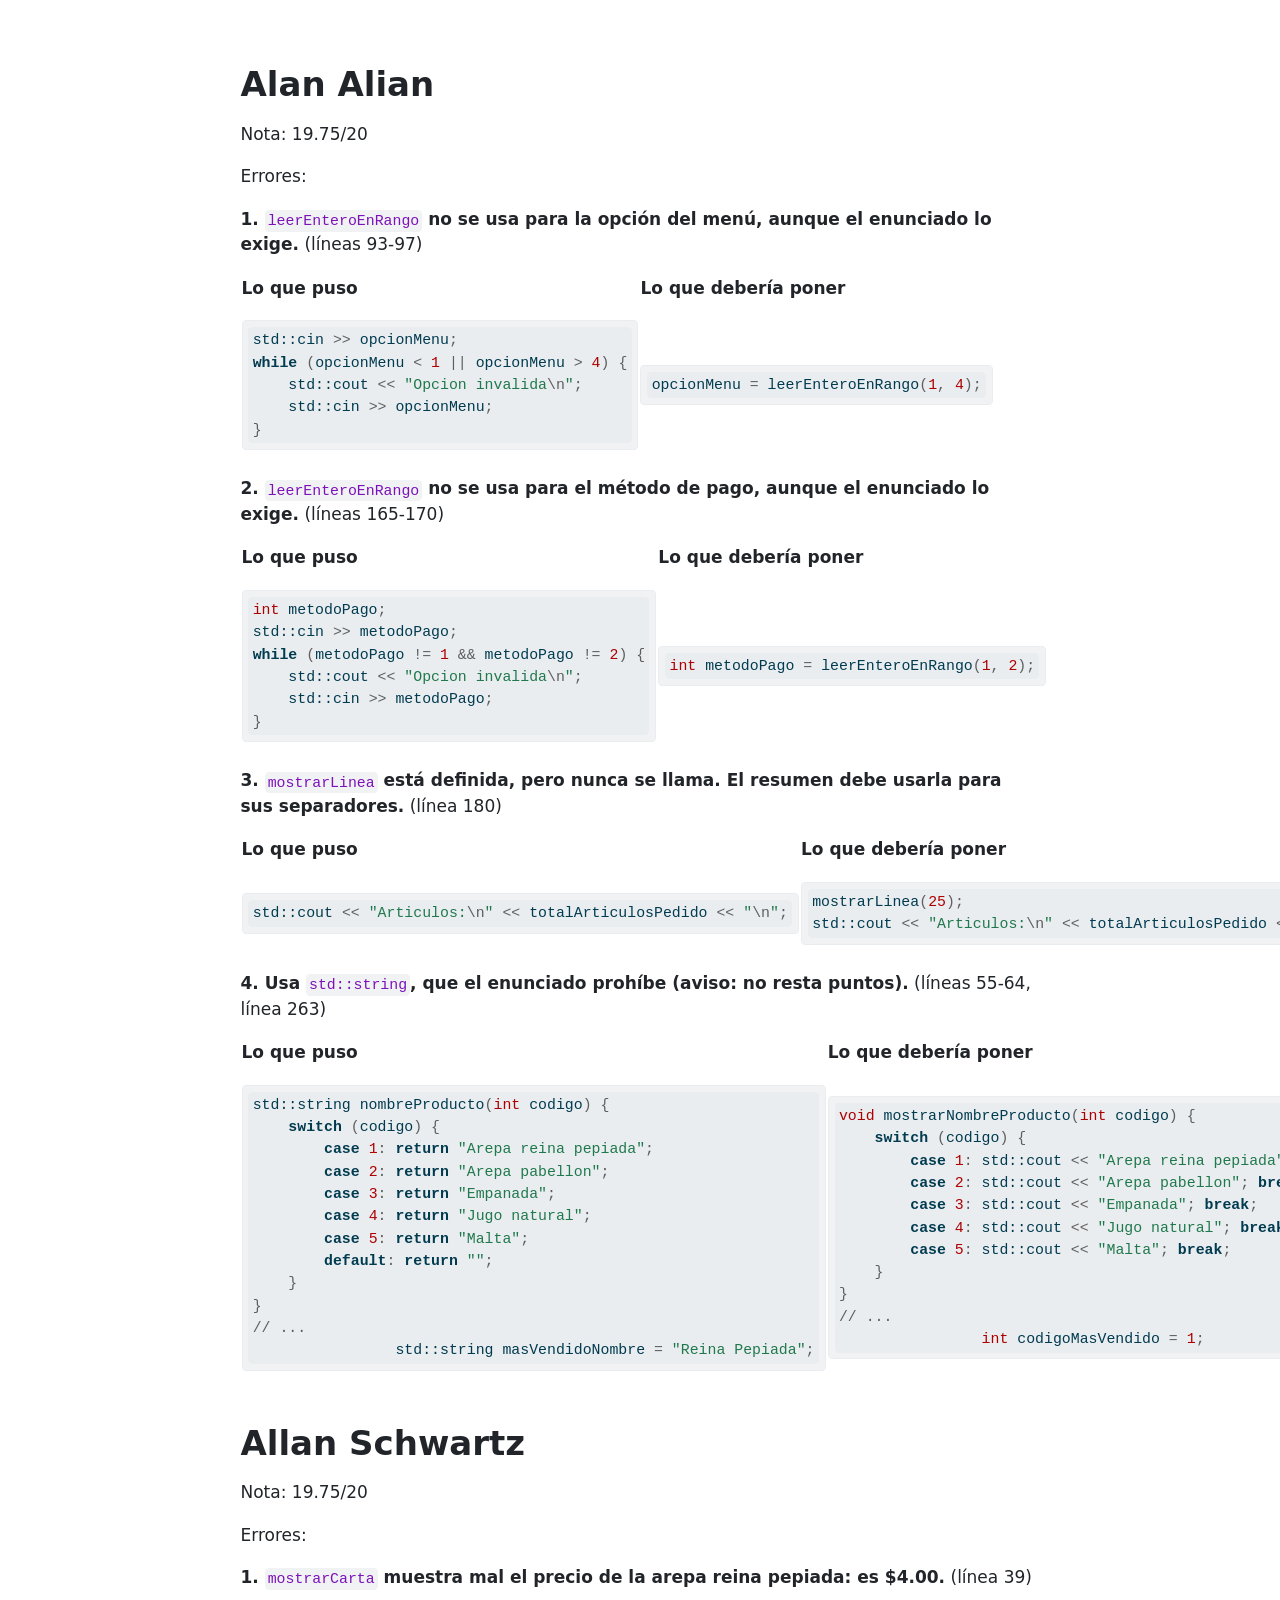
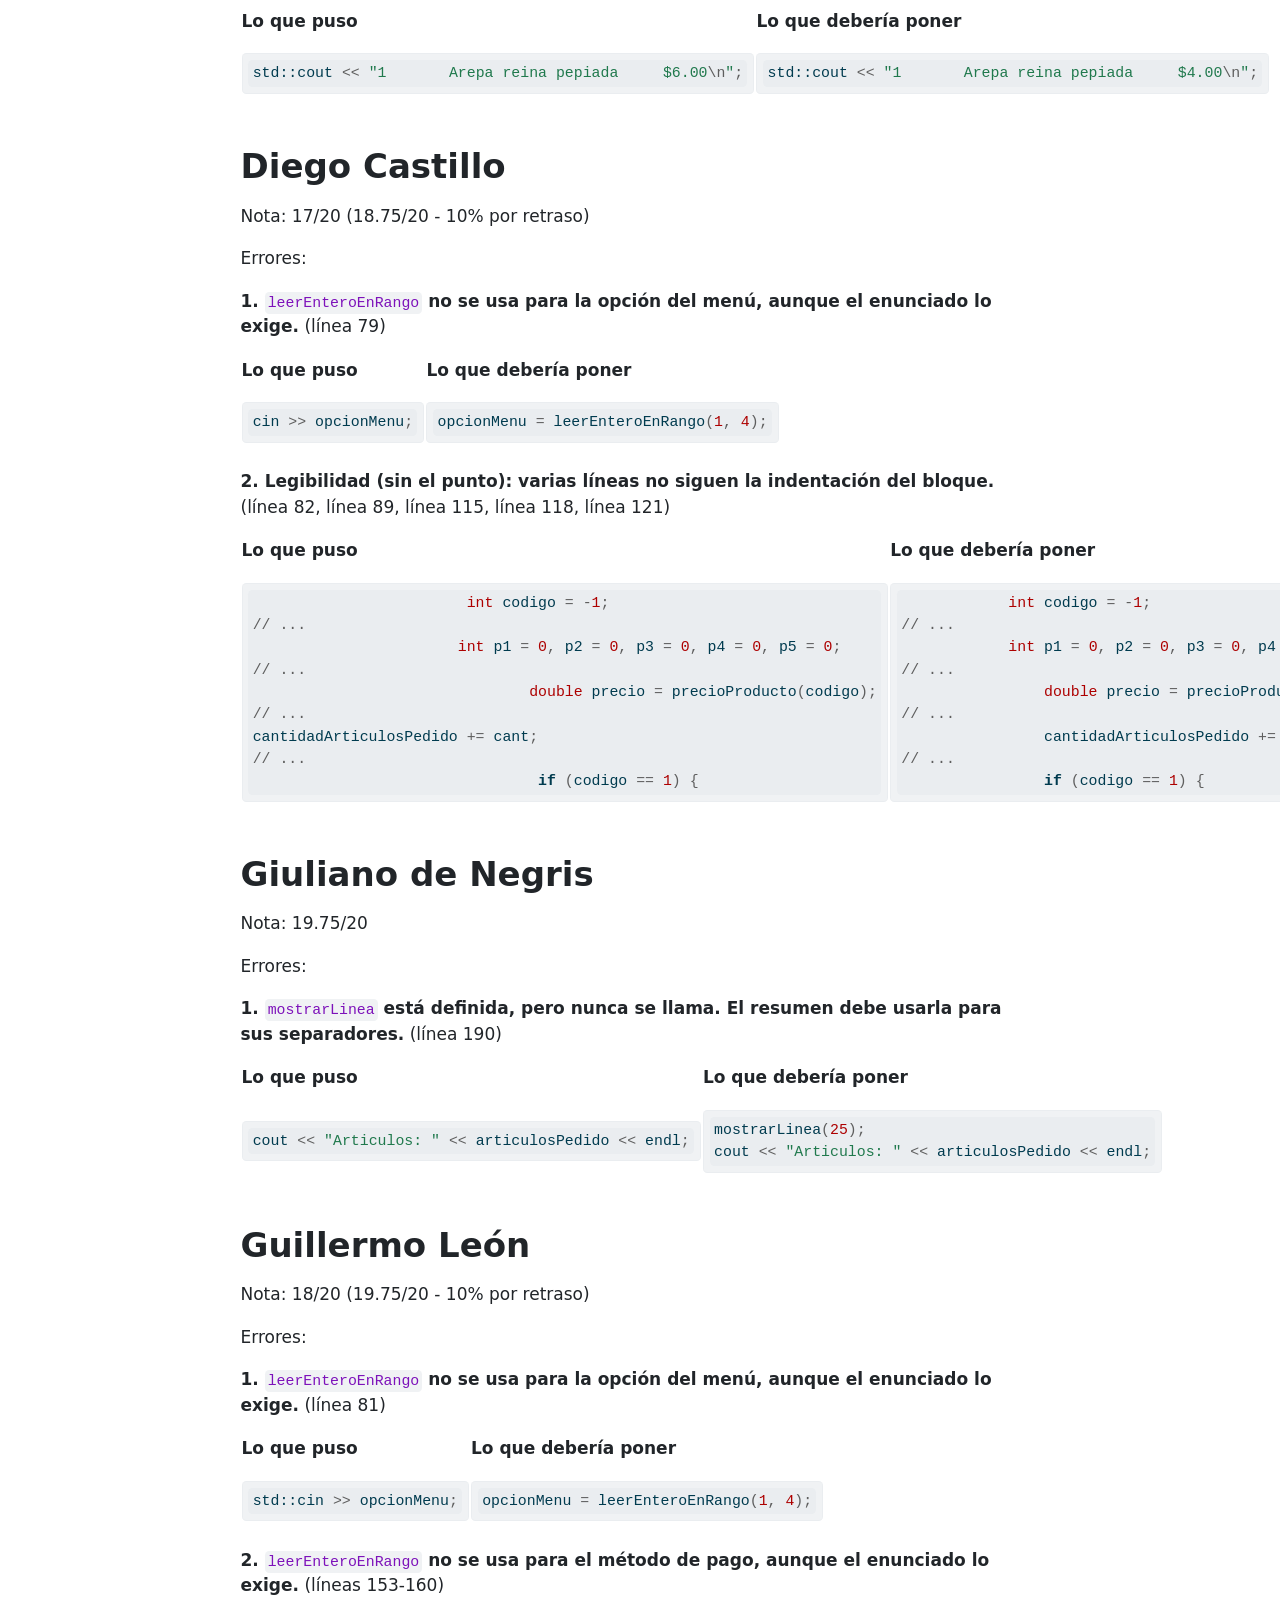
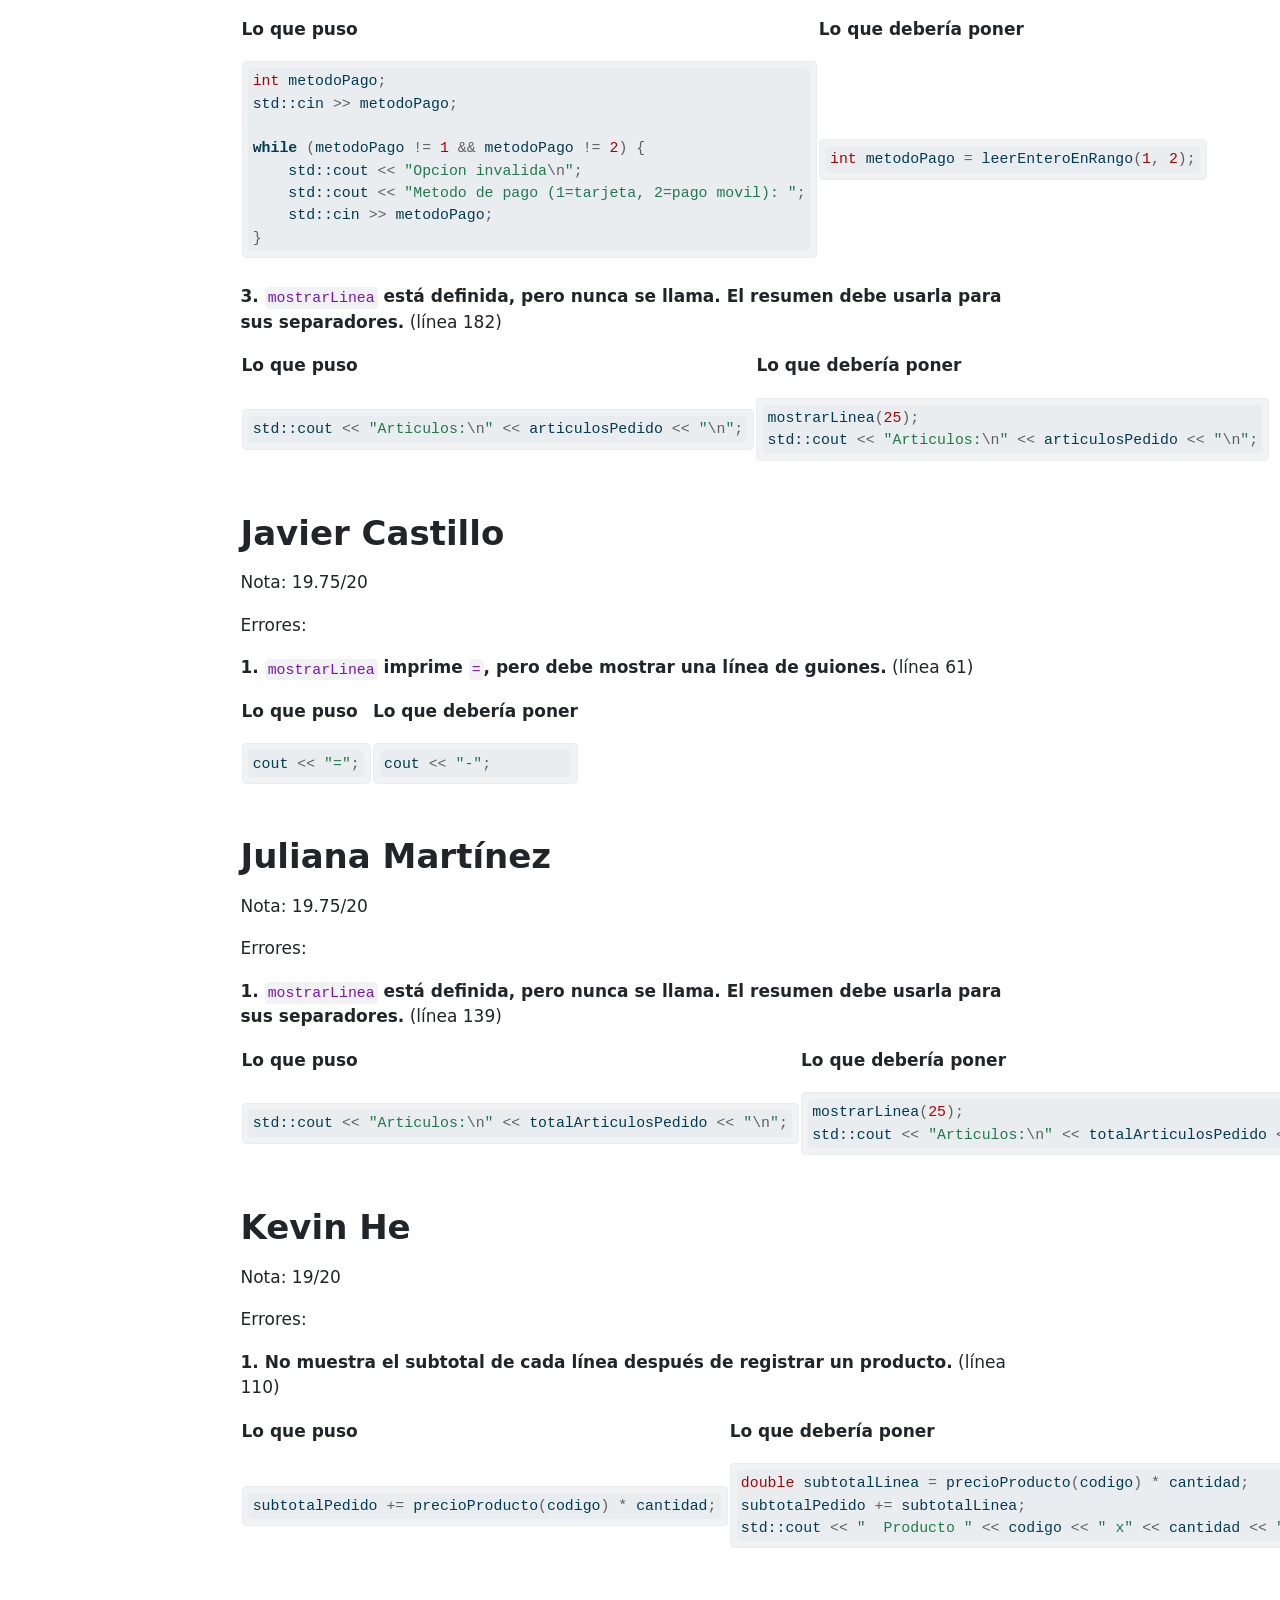
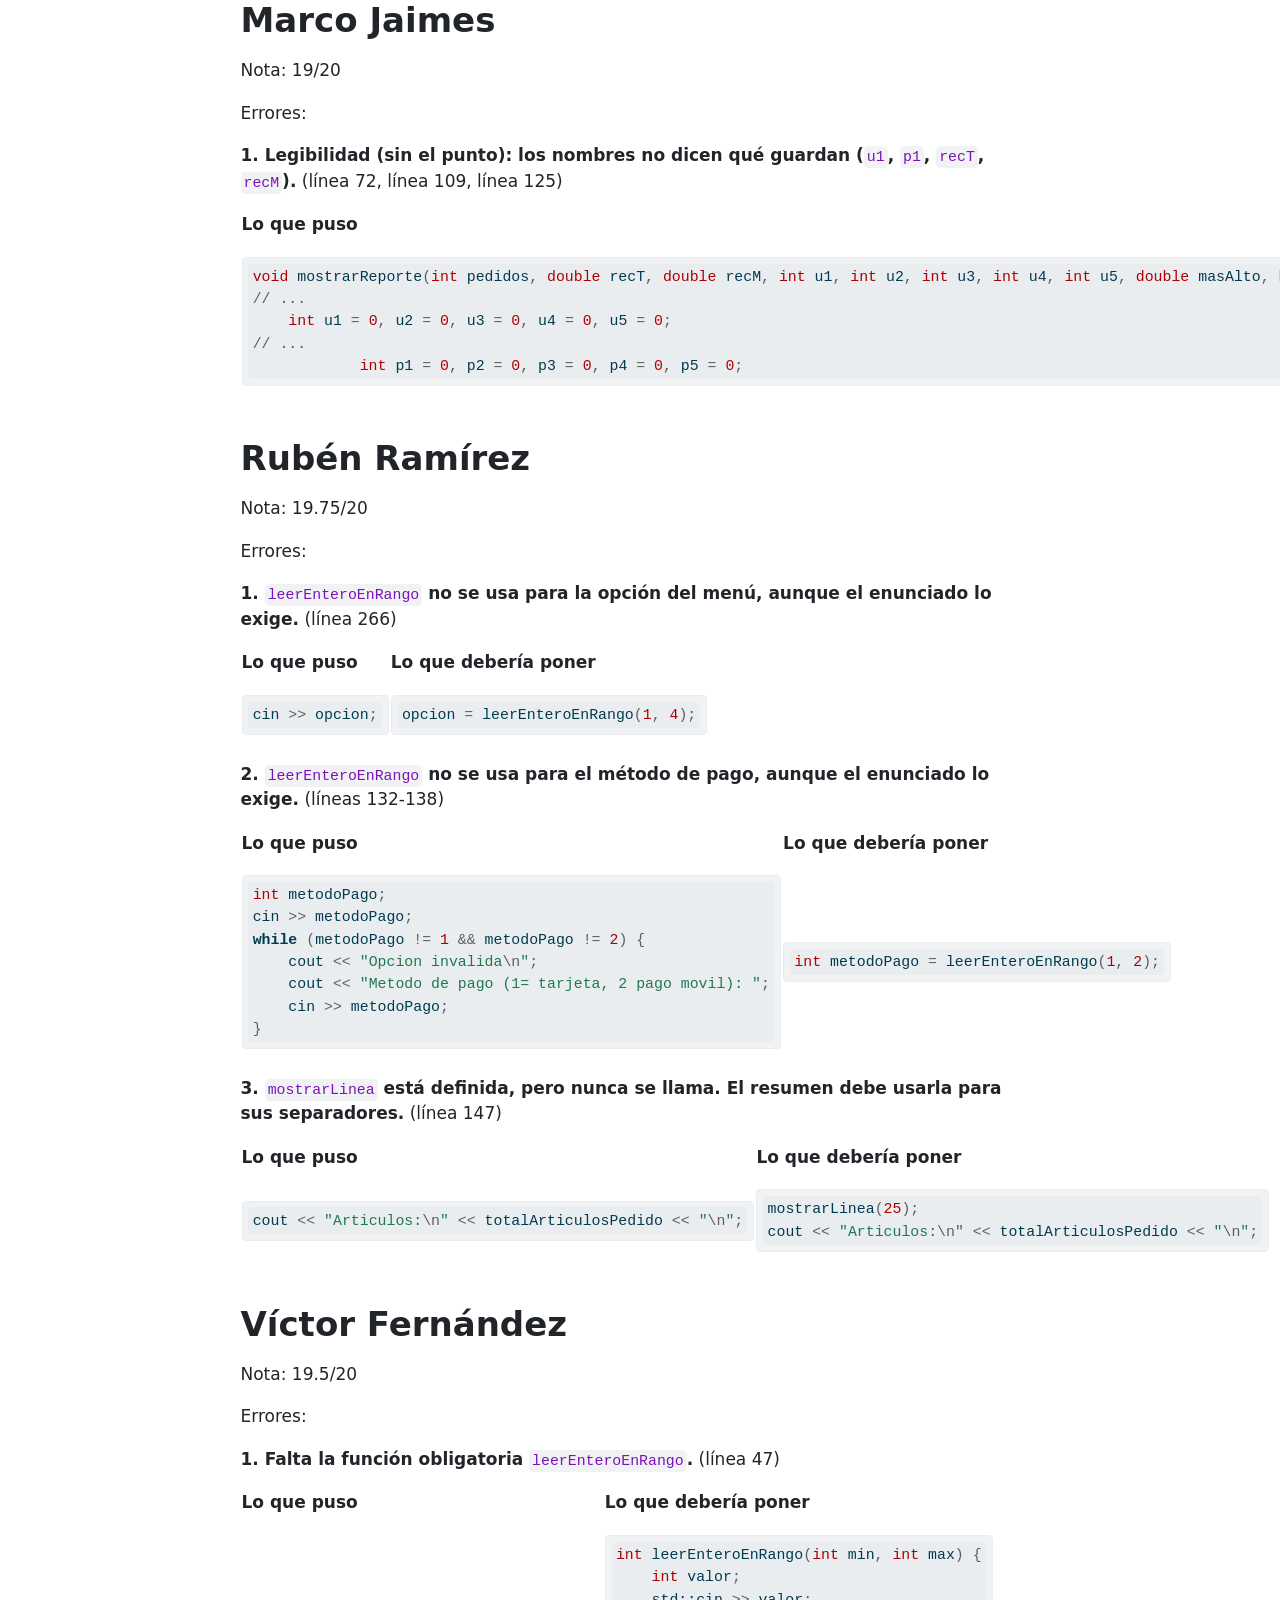
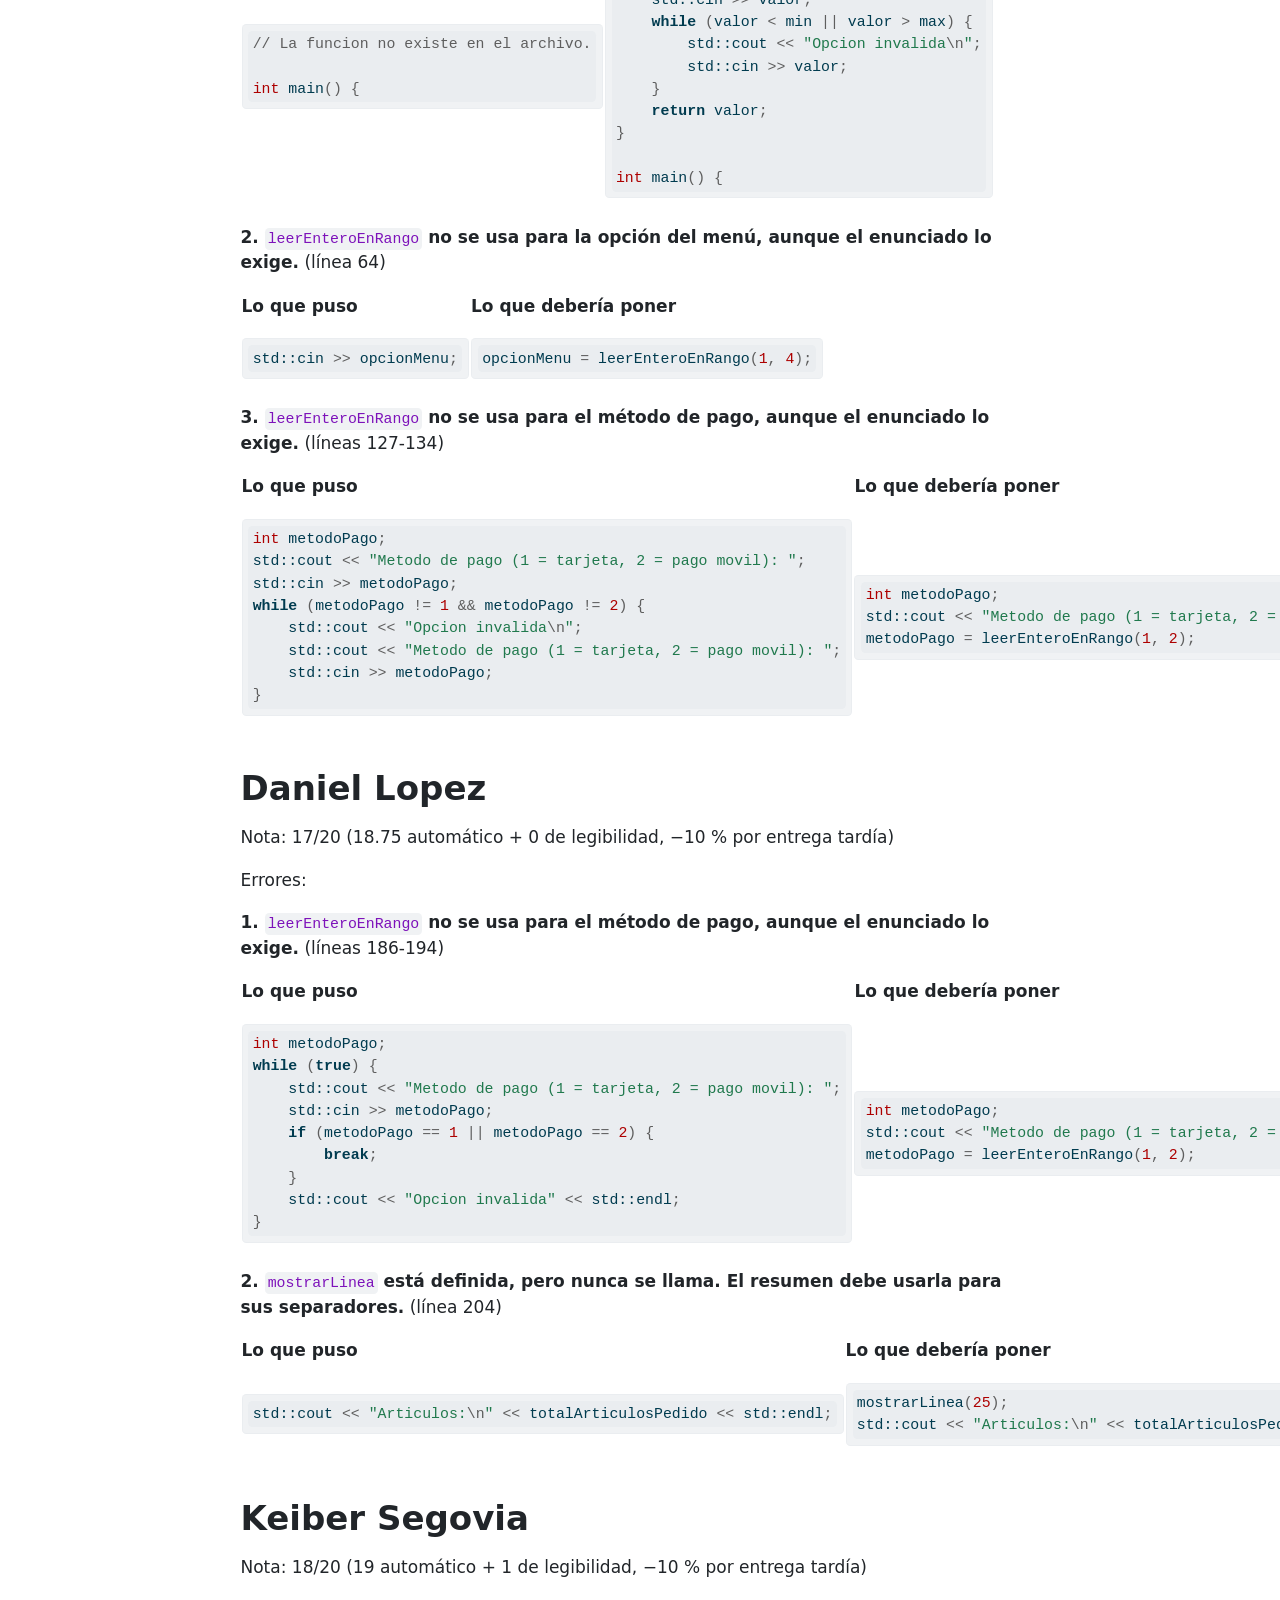
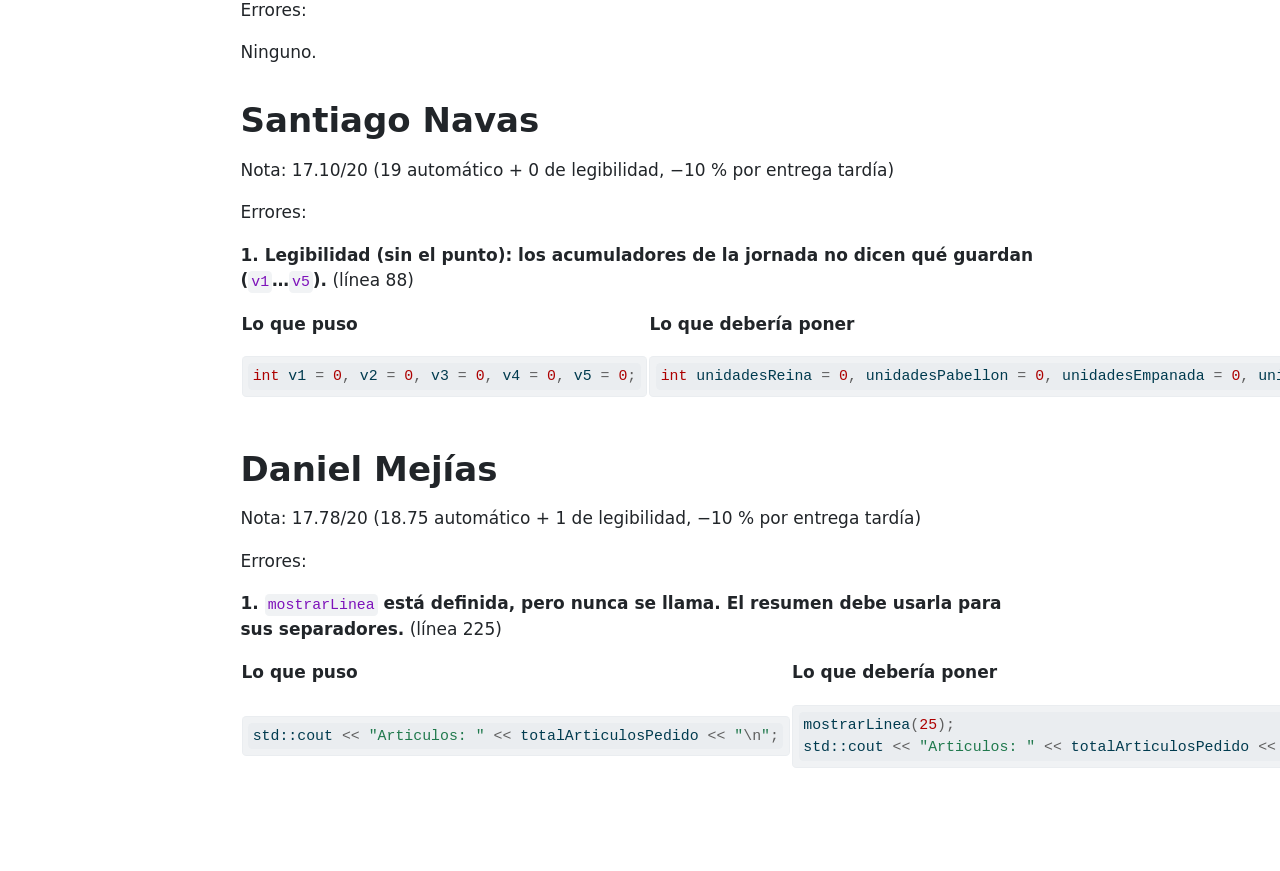
==== commit 7d868ccc: "agregar lab 7 al index" ====
--- a/docs/lab-projects/02/testing-grounds/resumen.html
+++ b/docs/lab-projects/02/testing-grounds/resumen.html
@@ -733,6 +733,55 @@
 <p>Nota: 18/20 (19 automático + 1 de legibilidad, −10 % por entrega tardía)</p>
 <p>Errores:</p>
 <p>Ninguno.</p>
+</section>
+<section id="santiago-navas" class="level1">
+<h1>Santiago Navas</h1>
+<p>Nota: 17.10/20 (19 automático + 0 de legibilidad, −10 % por entrega tardía)</p>
+<p>Errores:</p>
+<p><strong>1. Legibilidad (sin el punto): los acumuladores de la jornada no dicen qué guardan (<code>v1</code>…<code>v5</code>).</strong> (línea 88)</p>
+<table>
+<tbody><tr>
+<th>
+Lo que puso
+</th>
+<th>
+Lo que debería poner
+</th>
+</tr>
+<tr>
+<td>
+<div class="code-copy-outer-scaffold"><div class="sourceCode" id="cb47"><pre class="sourceCode cpp code-with-copy"><code class="sourceCode cpp"><span id="cb47-1"><a href="#cb47-1" aria-hidden="true" tabindex="-1"></a><span class="dt">int</span> v1 <span class="op">=</span> <span class="dv">0</span><span class="op">,</span> v2 <span class="op">=</span> <span class="dv">0</span><span class="op">,</span> v3 <span class="op">=</span> <span class="dv">0</span><span class="op">,</span> v4 <span class="op">=</span> <span class="dv">0</span><span class="op">,</span> v5 <span class="op">=</span> <span class="dv">0</span><span class="op">;</span></span></code></pre></div><button title="Copy to Clipboard" class="code-copy-button"><i class="bi"></i></button></div>
+</td>
+<td>
+<div class="code-copy-outer-scaffold"><div class="sourceCode" id="cb48"><pre class="sourceCode cpp code-with-copy"><code class="sourceCode cpp"><span id="cb48-1"><a href="#cb48-1" aria-hidden="true" tabindex="-1"></a><span class="dt">int</span> unidadesReina <span class="op">=</span> <span class="dv">0</span><span class="op">,</span> unidadesPabellon <span class="op">=</span> <span class="dv">0</span><span class="op">,</span> unidadesEmpanada <span class="op">=</span> <span class="dv">0</span><span class="op">,</span> unidadesJugo <span class="op">=</span> <span class="dv">0</span><span class="op">,</span> unidadesMalta <span class="op">=</span> <span class="dv">0</span><span class="op">;</span></span></code></pre></div><button title="Copy to Clipboard" class="code-copy-button"><i class="bi"></i></button></div>
+</td>
+</tr>
+</tbody></table>
+</section>
+<section id="daniel-mejías" class="level1">
+<h1>Daniel Mejías</h1>
+<p>Nota: 17.78/20 (18.75 automático + 1 de legibilidad, −10 % por entrega tardía)</p>
+<p>Errores:</p>
+<p><strong>1. <code>mostrarLinea</code> está definida, pero nunca se llama. El resumen debe usarla para sus separadores.</strong> (línea 225)</p>
+<table>
+<tbody><tr>
+<th>
+Lo que puso
+</th>
+<th>
+Lo que debería poner
+</th>
+</tr>
+<tr>
+<td>
+<div class="code-copy-outer-scaffold"><div class="sourceCode" id="cb49"><pre class="sourceCode cpp code-with-copy"><code class="sourceCode cpp"><span id="cb49-1"><a href="#cb49-1" aria-hidden="true" tabindex="-1"></a><span class="bu">std::</span>cout <span class="op">&lt;&lt;</span> <span class="st">"Articulos: "</span> <span class="op">&lt;&lt;</span> totalArticulosPedido <span class="op">&lt;&lt;</span> <span class="st">"</span><span class="sc">\n</span><span class="st">"</span><span class="op">;</span></span></code></pre></div><button title="Copy to Clipboard" class="code-copy-button"><i class="bi"></i></button></div>
+</td>
+<td>
+<div class="code-copy-outer-scaffold"><div class="sourceCode" id="cb50"><pre class="sourceCode cpp code-with-copy"><code class="sourceCode cpp"><span id="cb50-1"><a href="#cb50-1" aria-hidden="true" tabindex="-1"></a>mostrarLinea<span class="op">(</span><span class="dv">25</span><span class="op">);</span></span>
+<span id="cb50-2"><a href="#cb50-2" aria-hidden="true" tabindex="-1"></a><span class="bu">std::</span>cout <span class="op">&lt;&lt;</span> <span class="st">"Articulos: "</span> <span class="op">&lt;&lt;</span> totalArticulosPedido <span class="op">&lt;&lt;</span> <span class="st">"</span><span class="sc">\n</span><span class="st">"</span><span class="op">;</span></span></code></pre></div><button title="Copy to Clipboard" class="code-copy-button"><i class="bi"></i></button></div>
+</td>
+</tr>
+</tbody></table>
 
 
 </section>
